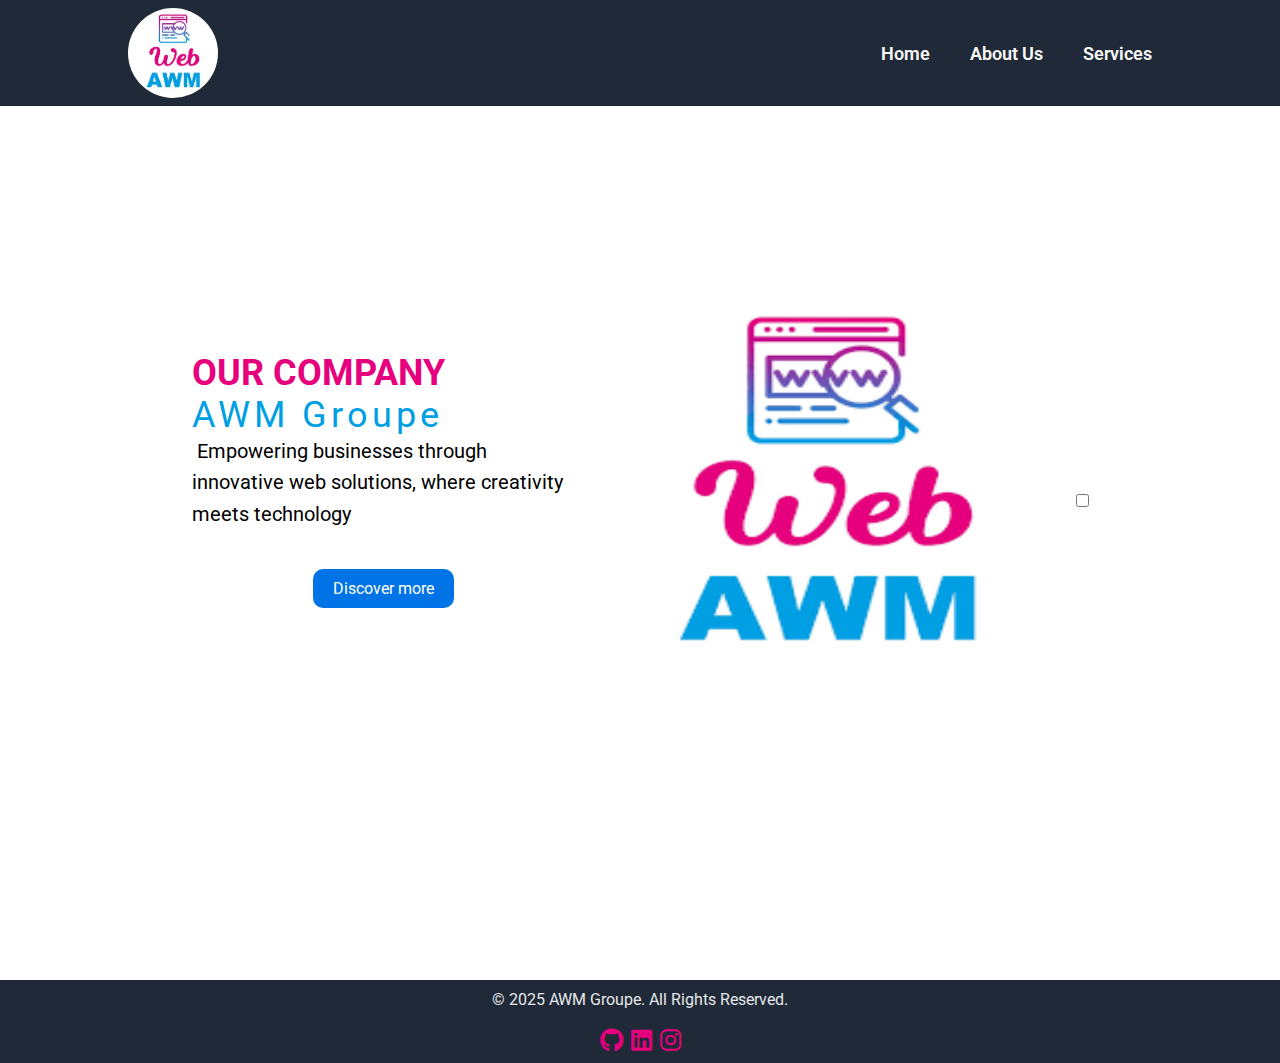
==== index.html @ c5521281 "added nav.css" ====
<!DOCTYPE html>
<html lang="en">
  <head>
    <meta charset="UTF-8" />
    <meta name="viewport" content="width=device-width, initial-scale=1.0" />
    <link
      href="https://cdnjs.cloudflare.com/ajax/libs/font-awesome/6.0.0-beta3/css/all.min.css"
      rel="stylesheet"
    />
    <link
      href="https://fonts.googleapis.com/css2?family=Roboto:wght@400;500;700&display=swap"
      rel="stylesheet"
    />
    <link rel="stylesheet" href="nav.css">
    <link rel="stylesheet" href="styles.css" />
    <title>Home Page</title>
  </head>

  <body>
    <!--HEADER SECTION-->
    <header>
      <nav class="home-nav">
        <div class="home-logo">
          <a href="./index.html">
            <img src="./assets/images/logo.jpg" alt="logo" />
          </a>
        </div>
        <!-- Mobile Nav container -->
        <div class="home-mobilenav-hammenu-container">
          <input type="checkbox" id="menu-toggle" />
          <label for="menu-toggle" class="menu-icon">&#9776;</label>
          <!-- Moblie Drop down navigation -->
          <ul class="home-mobilenav-anchor-container">
            <li><a href="./index.html">Home</a></li>
            <li><a href="./pages/about-us.html">About Us</a></li>
            <li><a href="./pages/services.html">Services</a></li>
          </ul>
        </div>
        <!-- Large screen navigation -->
        <ul class="home-large-nav-container">
          <li><a href="./index.html">Home</a></li>
          <li><a href="./pages/about-us.html">About Us</a></li>
          <li><a href="./pages/services.html">Services</a></li>
        </ul>
      </nav>
    </header>

    <!-- MAIN SECTION -->
    <main>
      <div class="container-left">
        <h1>Our Company</h1>
        <h2>AWM Groupe</h2>
        <p>
          &nbsp;Empowering businesses through innovative web solutions, where
          creativity meets technology
        </p>
        <br />
        <!-- BUTTON TO TRIGGER THE DISPLAY OF THE TESTIMONIALS -->
        <div class="testimonials-container">
          <input type="checkbox" id="discover-toggle" class="discover-toggle" />
          <label for="discover-toggle" class="discover-label"
            >Discover more</label
          >

          <div class="carousel">
            <div class="carousel-track">
              <div class="carousel-item">
                <p>
                  "AWM Groupe's expertise and innovation transformed our
                  business."
                </p>
                <p><b>Bill Gates</b></p>
              </div>
              <div class="carousel-item">
                <p>
                  "AWM Groupe is the cornerstone of our web success. Their
                  passion and dedication are unmatched."
                </p>
                <p><b>Elon Musk</b></p>
              </div>
              <div class="carousel-item">
                <p>
                  "Thanks to AWM Groupe, we achieved remarkable growth. They
                  turned our vision into reality."
                </p>
                <p><b>Sundar Pichai</b></p>
              </div>
            </div>
          </div>
        </div>
      </div>
      <div class="container-right">
        <img src="assets/images/company.png" alt="company" class="hero-image" />
      </div>
      <br /><br />
      <!-- FORM THAT WILL APPEAR WHEN "CONTACT US" IS CLICKED -->
      <div class="form-container">
        <!-- CHECKBOX THAT CONTROLS THE DISPLAY OF THE FORM -->
        <input
          type="checkbox"
          id="contact-form-toggle"
          class="contact-form-toggle"
        />

        <div class="form-wrapper">
          <form class="contact-form">
            <label for="name">Name</label>
            <input type="text" id="name" name="name" required />

            <label for="email">Email</label>
            <input type="email" id="email" name="email" required />

            <label for="message">Message</label>
            <textarea id="message" name="message" required></textarea>

            <button type="submit">Submit</button>
          </form>
        </div>
      </div>
      <br /><br />
    </main>
    <!-- FOOTER WITH SOCIAL LINKS -->
    <footer>
      <p>&copy; 2025 AWM Groupe. All Rights Reserved.</p>
      <br />
      <a href="https://github.com/" target="_blank"
        ><i class="fab fa-github"></i></a
      >&nbsp;
      <a href="https://www.linkedin.com/" target="_blank"
        ><i class="fab fa-linkedin"></i></a
      >&nbsp;
      <a href="https://www.instagram.com/" target="_blank"
        ><i class="fab fa-instagram"></i
      ></a>
    </footer>
  </body>
</html>
---- nav.css ----
@import url("https://fonts.googleapis.com/css2?family=Roboto:ital,wght@0,100..900;1,100..900&display=swap");
* {
  margin: 0;
  padding: 0;
  text-decoration: none;
  box-sizing: border-box;
}

body {
  font-family: Roboto, "Gill Sans", "Gill Sans MT", Calibri, "Trebuchet MS",
    sans-serif;
}

header {
  width: 100%;
  background: #1f2937;
  position: fixed;
  z-index: 50;
  top: 0;
  left: 0;
}
.home-nav {
  width: 100%;
  display: flex;
  justify-content: space-between;
  align-items: start;
  position: relative;
  padding: 0.5rem 2.5rem;
}
.home-mobilenav-hammenu-container {
  width: 50px;
  height: 100%;
}

.home-logo {
  width: 90px;
  height: 90px;
}
.home-logo img {
  width: 100%;
  height: 100%;
  border-radius: 50%;
}

/* HAMBURGER MENU ICON STYLE*/
.menu-icon {
  display: block;
  font-size: 30px;
  background: transparent;
  border: none;
  cursor: pointer;
  color: #ffffff;
  position: absolute;
  right: 20px;
  top: 20px;
}

.home-mobilenav-anchor-container {
  display: none;
}

.home-nav-container {
  display: none;
}

.home-mobilenav-anchor-container li {
  list-style-type: none;
  width: 100%;
  padding: 0.5rem 1rem;
}
.home-mobilenav-anchor-container li a {
  font-weight: 600;
  font-size: 18px;
  width: 100%;
  color: #f9faf8;
}

.home-mobilenav-anchor-container li:hover {
  background-color: #f9faf8;
  border-radius: 5px;
  cursor: pointer;
}

.home-mobilenav-anchor-container li:hover a {
  color: #1f2937;
}

/* Hide the checkbox but keep it functional */
#menu-toggle {
  display: none;
}

/* When the checkbox is checked, show the menu */
#menu-toggle:checked + .menu-icon + .home-mobilenav-anchor-container {
  position: absolute;
  width: 100%;
  top: 100px;
  left: 0;
  padding: 0.5rem 2.5rem;
  display: flex;
  flex-direction: column;
  gap: 20px;
  background-color: #1f2937;
}

/* Nav for large screens */
.home-large-nav-container {
  display: none;
}



/* MOBILE VIEW AND HAMBURGER MENU */
@media screen and (min-width: 768px) {
    .home-nav {
      align-items: center;
      padding: 0.5rem 10%;
    }
    .home-mobilenav-hammenu-container {
      display: none;
    }
    .home-large-nav-container {
      display: flex;
      align-items: center;
      gap: 40px;
    }
    .home-large-nav-container li {
      list-style-type: none;
      font-size: 18px;
    }
    .home-large-nav-container li a {
      color: #f9faf8;
      font-weight: 600;
      width: 100%;
    }
  
    .home-large-nav-container li a:hover {
      color: #f9faf881;
    }
  }
---- styles.css ----
/* .menu-toggle:checked + .menu-icon + nav ul {
  display: flex;
  flex-direction: column;
  position: absolute;
  top: 100px;
  left: 0;
  width: 100%;
  background-color: white;
  z-index: 1000;
} */

/* MAIN CONTENT STYLE*/
main {
  display: flex;
  height: calc(120vh - 100px);
  align-items: center;
  justify-content: center;
}

.hero-image {
  width: 500px;
  height: 400px;
  border-radius: 50%;
}

.container-left {
  width: 30%;
}

main h1 {
  font-size: 36px;
  color: #e6007e;
  text-transform: uppercase;
}

main h2 {
  font-size: 36px;
  color: #009fe3;
  font-weight: 400;
  letter-spacing: 4px;
}

main p {
  font-size: 20px;
  font-weight: 400;
  color: black;
  line-height: 31.5px;
}

.discover {
  padding: 15px 30px;
  background-color: #009fe3;
  color: black;
  outline: none;
  border: none;
  font-weight: 600;
  border-radius: 15px;
  cursor: pointer;
}

/* FORMULAR  */
/* BUTTON STYLES FOR "CONTACT US" */
.signup-button {
  display: inline-block;
  background-color: #3882f6;
  color: white;
  padding: 10px 20px;
  text-align: center;
  cursor: pointer;
  border: none;
  font-size: 16px;
  border-radius: 10px;
}

.signup-button:hover {
  background-color: #009fe3;
}

/* HIDES THE FORM UNTIL THE CHECKBOX IS CHECKED */
.contact-form-toggle {
  display: block;
}

/* FLEX CONTAINER TO CENTER THE FORM */
.form-container {
  display: flex;
  justify-content: center;
  align-items: center;
  padding-top: 20px;
}

/* FORM WRAPPER WILL BE VISIBLE WHEN THE CHECKBOX IS CHECKED */
.contact-form-toggle:checked + .form-wrapper {
  display: block;
}

/* STYLES FOR THE FORM */
.form-wrapper {
  display: none;
  width: 50%;
  background-color: #f4f4f4;
  padding: 20px;
  border-radius: 10px;
  box-shadow: 0 4px 8px rgba(0, 0, 0, 0.1);
}

/* FORM LABEL STYLES */
.contact-form label {
  display: block;
  margin: 10px 0 5px;
  font-weight: bold;
}

/* INPUT AND TEXTAREA STYLES */
.contact-form input,
.contact-form textarea {
  width: 100%;
  padding: 10px;
  margin-bottom: 15px;
  border: 1px solid #ccc;
  border-radius: 5px;
}

/* BUTTON STYLES IN THE FORM */
.contact-form button {
  background-color: #3882f6;
  color: white;
  padding: 10px 20px;
  border: none;
  border-radius: 5px;
  cursor: pointer;
  width: 100%;
}

.contact-form button:hover {
  background-color: #45a049;
}
/* BUTTON STYLES FOR "DISCOVER MORE" */
.discover-label {
  display: inline-block;
  background-color: #3882f6;
  color: white;
  padding: 10px 20px;
  text-align: center;
  cursor: pointer;
  border: none;
  font-size: 16px;
  border-radius: 10px;
}
.discover-label:hover {
  background-color: #45a049;
}

/* HIDES THE TESTIMONIALS UNTIL THE "DISCOVER MORE" BUTTON IS CLICKED */
.discover-toggle {
  display: none;
}

.testimonials-wrapper {
  display: none;
  width: 80%;
  background-color: #e5e7eb;
  font-size: 36px;
  font-weight: 300;
  font-style: italic;
  color: #1f2937;
  margin: 20px auto;
  padding: 20px;
  border-radius: 10px;
  box-shadow: 0 4px 8px rgba(0, 0, 0, 0.1);
}

/* SHOWS THE TESTIMONIALS WHEN THE CHECKBOX IS CHECKED */
.discover-toggle:checked + .testimonials-wrapper {
  display: block;
}

/* TESTIMONIALS STYLES */
.testimonial {
  margin-bottom: 15px;
  font-style: italic;
}

.testimonial p {
  margin: 5px 0;
}
.testimonials-container {
  position: relative;
  margin: 20px auto;
  text-align: center;
}

.discover-label {
  cursor: pointer;
  background-color: #0073e6;
  color: white;
  font-size: 16px;
  padding: 10px 20px;
  border-radius: 10px;
  text-align: center;
  display: inline-block;
  border: none;
}

.discover-label:hover {
  background-color: #005bb5;
}

.discover-toggle {
  display: none;
}

.discover-toggle:checked ~ .carousel {
  display: block;
}

/* Carousel */
.carousel {
  width: 100%;
  display: none;
  max-width: 300px;
  overflow: hidden;
  margin: 20px auto;
  border: 2px solid #ccc;
  background-color: #e5e7eb;
  border-radius: 10px;
  position: relative;
}

.carousel-track {
  display: flex;
  transition: transform 0.5s ease-in-out;
}

.carousel-item {
  min-width: 100%;
  text-align: center;
  padding: 20px;
  box-sizing: border-box;
  font-family: "Roboto", sans-serif;
  font-style: italic;
  font-size: 20px;
  font-weight: 400;
  line-height: 1.6;
  color: #1f2937;
}

.carousel-item:nth-child(odd) {
  background-color: #e5e7eb;
}

/* ANIMATION FOR SLIDE*/
@keyframes slide {
  0%,
  20% {
    transform: translateX(0);
  }
  25%,
  45% {
    transform: translateX(-100%);
  }
  50%,
  70% {
    transform: translateX(-200%);
  }
  75%,
  100% {
    transform: translateX(0);
  }
}

.discover-toggle:checked ~ .carousel .carousel-track {
  animation: slide 10s infinite;
}

/* FOOTER STYLES */
footer {
  background: #1f2937;
  font-family: "Roboto", sans-serif;
  color: #e5e7eb;
  text-align: center;
  padding: 10px 20px;
  position: relative;
  width: 100%;
}

footer p:hover {
  color: #3498db;
  cursor: pointer;
}

footer a i {
  font-size: 24px;
  color: #e6007e;
}

footer a:hover i {
  color: #356cb4;
}

/* main {
    flex-direction: column;
    height: auto;
    align-items: center;
    justify-content: center;
    flex-wrap: wrap;
    margin-top: 80px;
  }
    font-size: 24px;
    color: #3882F6;
}

footer a:hover i {
    color: #e6007e;
}

/* MOBILE VIEW AND HAMBURGER MENU */
@media only screen and (max-width: 768px) {
  /* body {
    background-color: #e8e8e8;
  }
  header {
    height: 240px;
    display: flex;
    justify-content: space-around;
    align-items: center;
    flex-direction: column;
  }
  .menu-icon {
    display: block;
    color: #3882f6;
  }
  nav ul {
    display: flex;
    flex-direction: column;
    width: 100%;
    position: absolute;
    top: 100px;
    background-color: #e8e8e8;
    left: 0;
  }

  .hero-image {
    width: 90%;
    height: auto;
    border-radius: 50%;
    margin-top: 20px;
  }

  nav ul li a:hover {
    background-color: #f1f1f1;
  }
  .menu-toggle:checked + .menu-icon + nav ul {
    display: block;
  }
  main {
    flex-direction: column;
    height: auto;
    align-items: center;
    justify-content: center;
    flex-wrap: wrap;
    margin-top: 180px;
  } */
  
  .hero-image {
    width: 90%;
    height: auto;
    border-radius: 50%;
    margin-top: 20px;
  }

  footer {
    padding: 15px 10px;
    bottom: -100px;
  }

  main h1,
  main h2,
  main p {
    font-size: 1.5rem;
  }

  .discover,
  .signup-botton {
    padding: 10px 20px;
    font-size: 1rem;
  }

  .logo {
    width: 70px;
    height: 70px;
    margin-top: 5px;
    margin-bottom: 190px;
    margin-left: -100px;
  }
  .form-wrapper {
    width: 65%;
  }

  footer {
    padding: 15px 10px;
    bottom: -100px;
  }

  footer a i {
    font-size: 20px;
  }
}
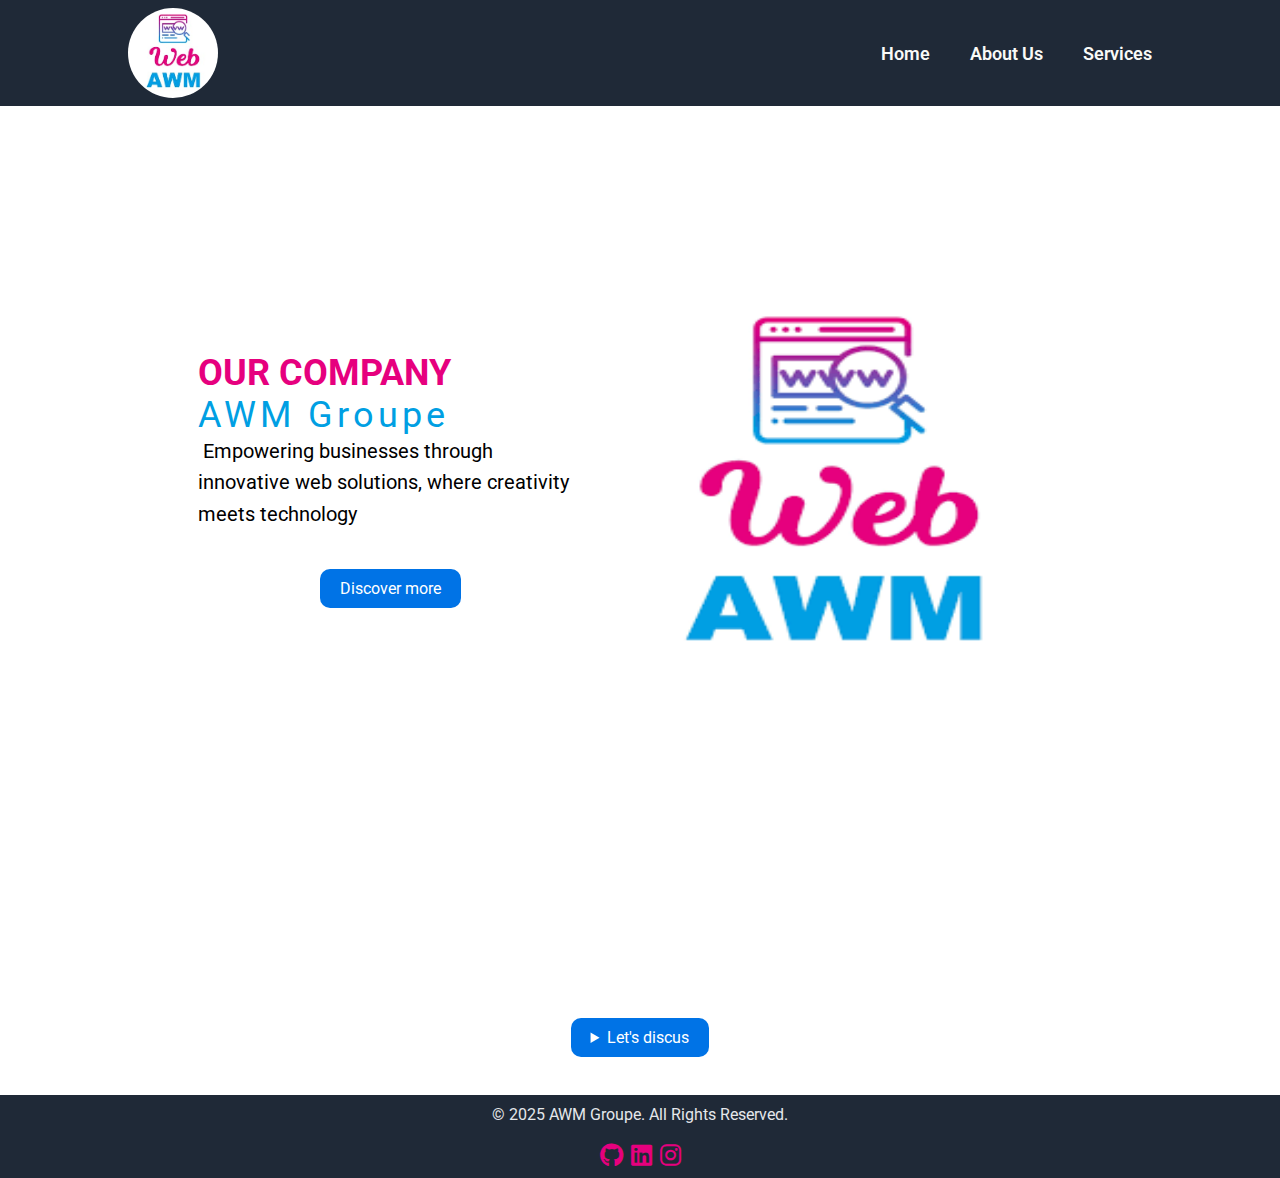
==== commit 04086d9b: "new form" ====
--- a/index.html
+++ b/index.html
@@ -92,33 +92,25 @@
       <div class="container-right">
         <img src="assets/images/company.png" alt="company" class="hero-image" />
       </div>
-      <br /><br />
-      <!-- FORM THAT WILL APPEAR WHEN "CONTACT US" IS CLICKED -->
-      <div class="form-container">
-        <!-- CHECKBOX THAT CONTROLS THE DISPLAY OF THE FORM -->
-        <input
-          type="checkbox"
-          id="contact-form-toggle"
-          class="contact-form-toggle"
-        />
+    </main>
+    <br /><br />
+    <!-- FORM THAT WILL APPEAR WHEN "CONTACT US" IS CLICKED -->
+    <details>
+            <summary>Let's discus</summary>
+        <form class="contact-form">
+          <label for="name">Name</label>
+          <input type="text" id="name" name="name" required />
 
-        <div class="form-wrapper">
-          <form class="contact-form">
-            <label for="name">Name</label>
-            <input type="text" id="name" name="name" required />
+          <label for="email">Email</label>
+          <input type="email" id="email" name="email" required />
 
-            <label for="email">Email</label>
-            <input type="email" id="email" name="email" required />
+          <label for="message">Message</label>
+          <textarea id="message" name="message" required></textarea>
 
-            <label for="message">Message</label>
-            <textarea id="message" name="message" required></textarea>
-
-            <button type="submit">Submit</button>
-          </form>
-        </div>
-      </div>
-      <br /><br />
-    </main>
+          <button type="submit">Submit</button>
+        </form>
+    </details>
+    <br /><br />
     <!-- FOOTER WITH SOCIAL LINKS -->
     <footer>
       <p>&copy; 2025 AWM Groupe. All Rights Reserved.</p>
--- a/styles.css
+++ b/styles.css
@@ -59,79 +59,66 @@
   cursor: pointer;
 }
 
-/* FORMULAR  */
-/* BUTTON STYLES FOR "CONTACT US" */
-.signup-button {
-  display: inline-block;
-  background-color: #3882f6;
+details{
+  display: flex;
+      flex-direction: column;
+      align-items: center;
+}
+
+/* Style for the summary button */
+details summary {
+  cursor: pointer;
+  background-color: #0073e6;
   color: white;
+  font-size: 16px;
   padding: 10px 20px;
-  text-align: center;
-  cursor: pointer;
-  border: none;
-  font-size: 16px;
-  border-radius: 10px;
-}
-
-.signup-button:hover {
-  background-color: #009fe3;
-}
-
-/* HIDES THE FORM UNTIL THE CHECKBOX IS CHECKED */
-.contact-form-toggle {
+  border-radius: 10px;
+  text-align: center;
+  border: none;
+}
+
+/* Style for the input fields */
+form.contact-form label {
   display: block;
-}
-
-/* FLEX CONTAINER TO CENTER THE FORM */
-.form-container {
-  display: flex;
-  justify-content: center;
-  align-items: center;
-  padding-top: 20px;
-}
-
-/* FORM WRAPPER WILL BE VISIBLE WHEN THE CHECKBOX IS CHECKED */
-.contact-form-toggle:checked + .form-wrapper {
-  display: block;
-}
-
-/* STYLES FOR THE FORM */
-.form-wrapper {
-  display: none;
-  width: 50%;
-  background-color: #f4f4f4;
-  padding: 20px;
-  border-radius: 10px;
-  box-shadow: 0 4px 8px rgba(0, 0, 0, 0.1);
-}
-
-/* FORM LABEL STYLES */
-.contact-form label {
-  display: block;
-  margin: 10px 0 5px;
-  font-weight: bold;
-}
-
-/* INPUT AND TEXTAREA STYLES */
-.contact-form input,
-.contact-form textarea {
+  margin-bottom: 5px;
+  font-size: 14px;
+  color: #333;
+}
+
+form.contact-form input,
+form.contact-form textarea {
   width: 100%;
   padding: 10px;
   margin-bottom: 15px;
   border: 1px solid #ccc;
   border-radius: 5px;
-}
-
-/* BUTTON STYLES IN THE FORM */
-.contact-form button {
-  background-color: #3882f6;
+  font-size: 14px;
+  box-sizing: border-box;
+}
+
+/* Style for the submit button */
+form.contact-form button {
+  width: 100%;
+  padding: 12px;
+  background-color: #4CAF50;
   color: white;
-  padding: 10px 20px;
   border: none;
   border-radius: 5px;
-  cursor: pointer;
-  width: 100%;
-}
+  font-size: 16px;
+  cursor: pointer;
+  transition: background-color 0.3s ease;
+}
+
+form.contact-form button:hover {
+  background-color: #45a049;
+}
+
+/* Style for textarea */
+form.contact-form textarea {
+  min-height: 150px;
+  resize: vertical;
+}
+
 
 .contact-form button:hover {
   background-color: #45a049;
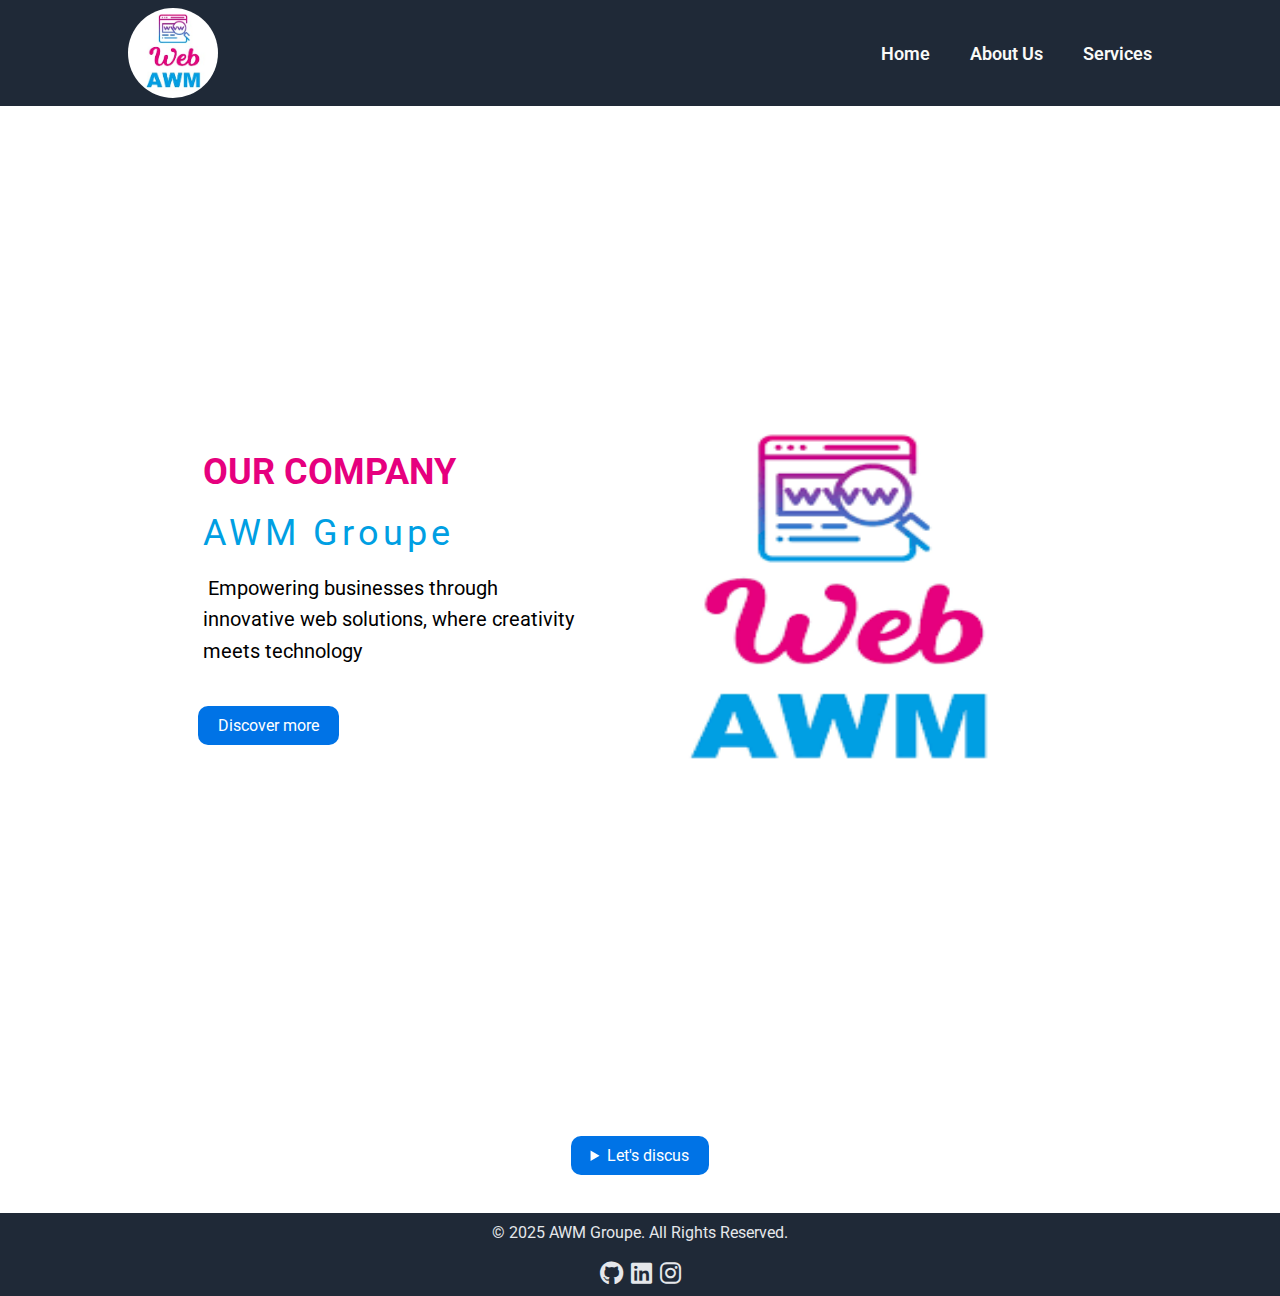
==== commit f23e92dd: "update index and style" ====
--- a/index.html
+++ b/index.html
@@ -1,129 +1,120 @@
 <!DOCTYPE html>
 <html lang="en">
-  <head>
-    <meta charset="UTF-8" />
-    <meta name="viewport" content="width=device-width, initial-scale=1.0" />
-    <link
-      href="https://cdnjs.cloudflare.com/ajax/libs/font-awesome/6.0.0-beta3/css/all.min.css"
-      rel="stylesheet"
-    />
-    <link
-      href="https://fonts.googleapis.com/css2?family=Roboto:wght@400;500;700&display=swap"
-      rel="stylesheet"
-    />
-    <link rel="stylesheet" href="nav.css">
-    <link rel="stylesheet" href="styles.css" />
-    <title>Home Page</title>
-  </head>
 
-  <body>
-    <!--HEADER SECTION-->
-    <header>
-      <nav class="home-nav">
-        <div class="home-logo">
-          <a href="./index.html">
-            <img src="./assets/images/logo.jpg" alt="logo" />
-          </a>
-        </div>
-        <!-- Mobile Nav container -->
-        <div class="home-mobilenav-hammenu-container">
-          <input type="checkbox" id="menu-toggle" />
-          <label for="menu-toggle" class="menu-icon">&#9776;</label>
-          <!-- Moblie Drop down navigation -->
-          <ul class="home-mobilenav-anchor-container">
-            <li><a href="./index.html">Home</a></li>
-            <li><a href="./pages/about-us.html">About Us</a></li>
-            <li><a href="./pages/services.html">Services</a></li>
-          </ul>
-        </div>
-        <!-- Large screen navigation -->
-        <ul class="home-large-nav-container">
+<head>
+  <meta charset="UTF-8" />
+  <meta name="viewport" content="width=device-width, initial-scale=1.0" />
+  <link href="https://cdnjs.cloudflare.com/ajax/libs/font-awesome/6.0.0-beta3/css/all.min.css" rel="stylesheet" />
+  <link href="https://fonts.googleapis.com/css2?family=Roboto:wght@400;500;700&display=swap" rel="stylesheet" />
+  <link rel="stylesheet" href="nav.css">
+  <link rel="stylesheet" href="styles.css" />
+  <title>Home Page</title>
+</head>
+
+<body>
+  <!--HEADER SECTION-->
+  <header>
+    <nav class="home-nav">
+      <div class="home-logo">
+        <a href="./index.html">
+          <img src="./assets/images/logo.jpg" alt="logo" />
+        </a>
+      </div>
+      <!-- Mobile Nav container -->
+      <div class="home-mobilenav-hammenu-container">
+        <input type="checkbox" id="menu-toggle" />
+        <label for="menu-toggle" class="menu-icon">&#9776;</label>
+        <!-- Moblie Drop down navigation -->
+        <ul class="home-mobilenav-anchor-container">
           <li><a href="./index.html">Home</a></li>
           <li><a href="./pages/about-us.html">About Us</a></li>
           <li><a href="./pages/services.html">Services</a></li>
         </ul>
-      </nav>
-    </header>
+      </div>
+      <!-- Large screen navigation -->
+      <ul class="home-large-nav-container">
+        <li><a href="./index.html">Home</a></li>
+        <li><a href="./pages/about-us.html">About Us</a></li>
+        <li><a href="./pages/services.html">Services</a></li>
+      </ul>
+    </nav>
+  </header>
+  <br><br>
+  <!-- MAIN SECTION -->
+  <main>
+    <div class="container-left">
+      <h1>Our Company</h1>
+      <br>
+      <h2>AWM Groupe</h2>
+      <br>
+      <p>
+        &nbsp;Empowering businesses through innovative web solutions, where
+        creativity meets technology
+      </p>
+      <br />
+      <!-- BUTTON TO TRIGGER THE DISPLAY OF THE TESTIMONIALS -->
+      <div class="testimonials-container">
+        <input type="checkbox" id="discover-toggle" class="discover-toggle" />
+        <label for="discover-toggle" class="discover-label">Discover more</label>
 
-    <!-- MAIN SECTION -->
-    <main>
-      <div class="container-left">
-        <h1>Our Company</h1>
-        <h2>AWM Groupe</h2>
-        <p>
-          &nbsp;Empowering businesses through innovative web solutions, where
-          creativity meets technology
-        </p>
-        <br />
-        <!-- BUTTON TO TRIGGER THE DISPLAY OF THE TESTIMONIALS -->
-        <div class="testimonials-container">
-          <input type="checkbox" id="discover-toggle" class="discover-toggle" />
-          <label for="discover-toggle" class="discover-label"
-            >Discover more</label
-          >
-
-          <div class="carousel">
-            <div class="carousel-track">
-              <div class="carousel-item">
-                <p>
-                  "AWM Groupe's expertise and innovation transformed our
-                  business."
-                </p>
-                <p><b>Bill Gates</b></p>
-              </div>
-              <div class="carousel-item">
-                <p>
-                  "AWM Groupe is the cornerstone of our web success. Their
-                  passion and dedication are unmatched."
-                </p>
-                <p><b>Elon Musk</b></p>
-              </div>
-              <div class="carousel-item">
-                <p>
-                  "Thanks to AWM Groupe, we achieved remarkable growth. They
-                  turned our vision into reality."
-                </p>
-                <p><b>Sundar Pichai</b></p>
-              </div>
+        <div class="carousel">
+          <div class="carousel-track">
+            <div class="carousel-item">
+              <p>
+                "AWM Groupe's expertise and innovation transformed our
+                business."
+              </p>
+              <p><b>Bill Gates</b></p>
+            </div>
+            <div class="carousel-item">
+              <p>
+                "AWM Groupe is the cornerstone of our web success. Their
+                passion and dedication are unmatched."
+              </p>
+              <p><b>Elon Musk</b></p>
+            </div>
+            <div class="carousel-item">
+              <p>
+                "Thanks to AWM Groupe, we achieved remarkable growth. They
+                turned our vision into reality."
+              </p>
+              <p><b>Sundar Pichai</b></p>
             </div>
           </div>
         </div>
       </div>
-      <div class="container-right">
-        <img src="assets/images/company.png" alt="company" class="hero-image" />
-      </div>
-    </main>
-    <br /><br />
-    <!-- FORM THAT WILL APPEAR WHEN "CONTACT US" IS CLICKED -->
-    <details>
-            <summary>Let's discus</summary>
-        <form class="contact-form">
-          <label for="name">Name</label>
-          <input type="text" id="name" name="name" required />
+    </div>
+    <br>
+    <div class="container-right">
+      <img src="assets/images/company.png" alt="company" class="hero-image" />
+    </div>
+  </main>
+  <br /><br />
+  <!-- FORM THAT WILL APPEAR WHEN "CONTACT US" IS CLICKED -->
+  <details>
+    <summary>Let's discus</summary>
+    <form class="contact-form">
+      <label for="name">Name</label>
+      <input type="text" id="name" name="name" required />
 
-          <label for="email">Email</label>
-          <input type="email" id="email" name="email" required />
+      <label for="email">Email</label>
+      <input type="email" id="email" name="email" required />
 
-          <label for="message">Message</label>
-          <textarea id="message" name="message" required></textarea>
+      <label for="message">Message</label>
+      <textarea id="message" name="message" required></textarea>
 
-          <button type="submit">Submit</button>
-        </form>
-    </details>
-    <br /><br />
-    <!-- FOOTER WITH SOCIAL LINKS -->
-    <footer>
-      <p>&copy; 2025 AWM Groupe. All Rights Reserved.</p>
-      <br />
-      <a href="https://github.com/" target="_blank"
-        ><i class="fab fa-github"></i></a
-      >&nbsp;
-      <a href="https://www.linkedin.com/" target="_blank"
-        ><i class="fab fa-linkedin"></i></a
-      >&nbsp;
-      <a href="https://www.instagram.com/" target="_blank"
-        ><i class="fab fa-instagram"></i
-      ></a>
-    </footer>
-  </body>
-</html>
+      <button type="submit">Submit</button>
+    </form>
+  </details>
+  <br /><br />
+  <!-- FOOTER WITH SOCIAL LINKS -->
+  <footer>
+    <p>&copy; 2025 AWM Groupe. All Rights Reserved.</p>
+    <br />
+    <a href="https://github.com/" target="_blank"><i class="fab fa-github"></i></a>&nbsp;
+    <a href="https://www.linkedin.com/" target="_blank"><i class="fab fa-linkedin"></i></a>&nbsp;
+    <a href="https://www.instagram.com/" target="_blank"><i class="fab fa-instagram"></i></a>
+  </footer>
+</body>
+
+</html>--- a/styles.css
+++ b/styles.css
@@ -1,14 +1,8 @@
-
-/* .menu-toggle:checked + .menu-icon + nav ul {
-  display: flex;
-  flex-direction: column;
-  position: absolute;
-  top: 100px;
-  left: 0;
-  width: 100%;
-  background-color: white;
-  z-index: 1000;
-} */
+* {
+  margin: 0;
+  padding: 0;
+  box-sizing: border-box;
+}
 
 /* MAIN CONTENT STYLE*/
 main {
@@ -16,12 +10,13 @@
   height: calc(120vh - 100px);
   align-items: center;
   justify-content: center;
-}
-
+  margin-top: 80px;
+}
 .hero-image {
   width: 500px;
   height: 400px;
   border-radius: 50%;
+  margin-right: -10px;
 }
 
 .container-left {
@@ -47,6 +42,8 @@
   color: black;
   line-height: 31.5px;
 }
+
+/*DISCOVER PART STYLE*/
 
 .discover {
   padding: 15px 30px;
@@ -59,13 +56,12 @@
   cursor: pointer;
 }
 
-details{
+details {
   display: flex;
-      flex-direction: column;
-      align-items: center;
-}
-
-/* Style for the summary button */
+  flex-direction: column;
+  align-items: center;
+}
+
 details summary {
   cursor: pointer;
   background-color: #0073e6;
@@ -77,7 +73,6 @@
   border: none;
 }
 
-/* Style for the input fields */
 form.contact-form label {
   display: block;
   margin-bottom: 5px;
@@ -96,11 +91,10 @@
   box-sizing: border-box;
 }
 
-/* Style for the submit button */
 form.contact-form button {
   width: 100%;
   padding: 12px;
-  background-color: #4CAF50;
+  background-color: #0073e6;
   color: white;
   border: none;
   border-radius: 5px;
@@ -113,7 +107,6 @@
   background-color: #45a049;
 }
 
-/* Style for textarea */
 form.contact-form textarea {
   min-height: 150px;
   resize: vertical;
@@ -123,6 +116,7 @@
 .contact-form button:hover {
   background-color: #45a049;
 }
+
 /* BUTTON STYLES FOR "DISCOVER MORE" */
 .discover-label {
   display: inline-block;
@@ -135,10 +129,6 @@
   font-size: 16px;
   border-radius: 10px;
 }
-.discover-label:hover {
-  background-color: #45a049;
-}
-
 /* HIDES THE TESTIMONIALS UNTIL THE "DISCOVER MORE" BUTTON IS CLICKED */
 .discover-toggle {
   display: none;
@@ -159,7 +149,7 @@
 }
 
 /* SHOWS THE TESTIMONIALS WHEN THE CHECKBOX IS CHECKED */
-.discover-toggle:checked + .testimonials-wrapper {
+.discover-toggle:checked+.testimonials-wrapper {
   display: block;
 }
 
@@ -172,10 +162,13 @@
 .testimonial p {
   margin: 5px 0;
 }
+
 .testimonials-container {
   position: relative;
   margin: 20px auto;
   text-align: center;
+  width: 220px;
+  margin-left: -45px;
 }
 
 .discover-label {
@@ -198,7 +191,7 @@
   display: none;
 }
 
-.discover-toggle:checked ~ .carousel {
+.discover-toggle:checked~.carousel {
   display: block;
 }
 
@@ -239,25 +232,29 @@
 
 /* ANIMATION FOR SLIDE*/
 @keyframes slide {
+
   0%,
   20% {
     transform: translateX(0);
   }
+
   25%,
   45% {
     transform: translateX(-100%);
   }
+
   50%,
   70% {
     transform: translateX(-200%);
   }
+
   75%,
   100% {
     transform: translateX(0);
   }
 }
 
-.discover-toggle:checked ~ .carousel .carousel-track {
+.discover-toggle:checked~.carousel .carousel-track {
   animation: slide 10s infinite;
 }
 
@@ -279,53 +276,80 @@
 
 footer a i {
   font-size: 24px;
-  color: #e6007e;
+  color: #e5e7eb;
 }
 
 footer a:hover i {
   color: #356cb4;
 }
 
-/* main {
+footer a:hover i {
+  color: #e6007e;
+}
+
+/* MOBILE VIEW AND HAMBURGER MENU */
+@media only screen and (max-width: 768px) {
+
+  body {
+    background-color: #e8e8e8;
+  }
+
+  header {
+    height: 96px;
+    display: flex;
+    justify-content: center;
+    align-items: center;
     flex-direction: column;
-    height: auto;
+  }
+
+  /* MOBILE MENU HAMBURGER ICON*/
+  .menu-icon {
+    display: block;
+    color: #3882f6;
+    font-size: 30px;
+    cursor: pointer;
+  }
+
+  nav ul {
+    display: none;
+    flex-direction: column;
+    width: 100%;
+    position: absolute;
+    top: 80px;
+    background-color: #e8e8e8;
+    left: 0;
+    padding: 0;
+  }
+
+  nav ul li {
+    text-align: center;
+    padding: 15px 0;
+  }
+
+  nav ul li a {
+    display: block;
+    color: #333;
+    font-size: 18px;
+    padding: 10px;
+    text-decoration: none;
+    transition: background-color 0.3s ease;
+  }
+
+  nav ul li a:hover {
+    background-color: #f1f1f1;
+  }
+
+  .menu-toggle:checked+.menu-icon+nav ul {
+    display: block;
+  }
+
+  main {
+    flex-direction: column;
     align-items: center;
     justify-content: center;
     flex-wrap: wrap;
-    margin-top: 80px;
-  }
-    font-size: 24px;
-    color: #3882F6;
-}
-
-footer a:hover i {
-    color: #e6007e;
-}
-
-/* MOBILE VIEW AND HAMBURGER MENU */
-@media only screen and (max-width: 768px) {
-  /* body {
-    background-color: #e8e8e8;
-  }
-  header {
-    height: 240px;
-    display: flex;
-    justify-content: space-around;
-    align-items: center;
-    flex-direction: column;
-  }
-  .menu-icon {
-    display: block;
-    color: #3882f6;
-  }
-  nav ul {
-    display: flex;
-    flex-direction: column;
-    width: 100%;
-    position: absolute;
-    top: 100px;
-    background-color: #e8e8e8;
-    left: 0;
+    height: auto;
+    margin-top: 290px;
   }
 
   .hero-image {
@@ -335,62 +359,50 @@
     margin-top: 20px;
   }
 
-  nav ul li a:hover {
-    background-color: #f1f1f1;
-  }
-  .menu-toggle:checked + .menu-icon + nav ul {
-    display: block;
-  }
-  main {
-    flex-direction: column;
-    height: auto;
-    align-items: center;
-    justify-content: center;
-    flex-wrap: wrap;
-    margin-top: 180px;
-  } */
-  
-  .hero-image {
-    width: 90%;
-    height: auto;
-    border-radius: 50%;
-    margin-top: 20px;
+  .discover-label {
+    cursor: pointer;
+    background-color: #0073e6;
+    color: white;
+    font-size: 16px;
+    padding: 10px 20px;
+    border-radius: 10px;
+    text-align: center;
+    border: none;
   }
 
   footer {
     padding: 15px 10px;
-    bottom: -100px;
+    position: relative;
+    bottom: 0;
+  }
+
+  footer a i {
+    font-size: 20px;
   }
 
   main h1,
   main h2,
   main p {
     font-size: 1.5rem;
-  }
-
+    text-align: center;
+  }
   .discover,
   .signup-botton {
     padding: 10px 20px;
     font-size: 1rem;
-  }
-
+    cursor: pointer;
+  }
   .logo {
     width: 70px;
     height: 70px;
     margin-top: 5px;
-    margin-bottom: 190px;
+    margin-bottom: 20px;
     margin-left: -100px;
   }
+
   .form-wrapper {
-    width: 65%;
-  }
-
-  footer {
-    padding: 15px 10px;
-    bottom: -100px;
-  }
-
-  footer a i {
-    font-size: 20px;
-  }
-}
+    width: 90%;
+    padding: 20px;
+    box-sizing: border-box;
+  }
+}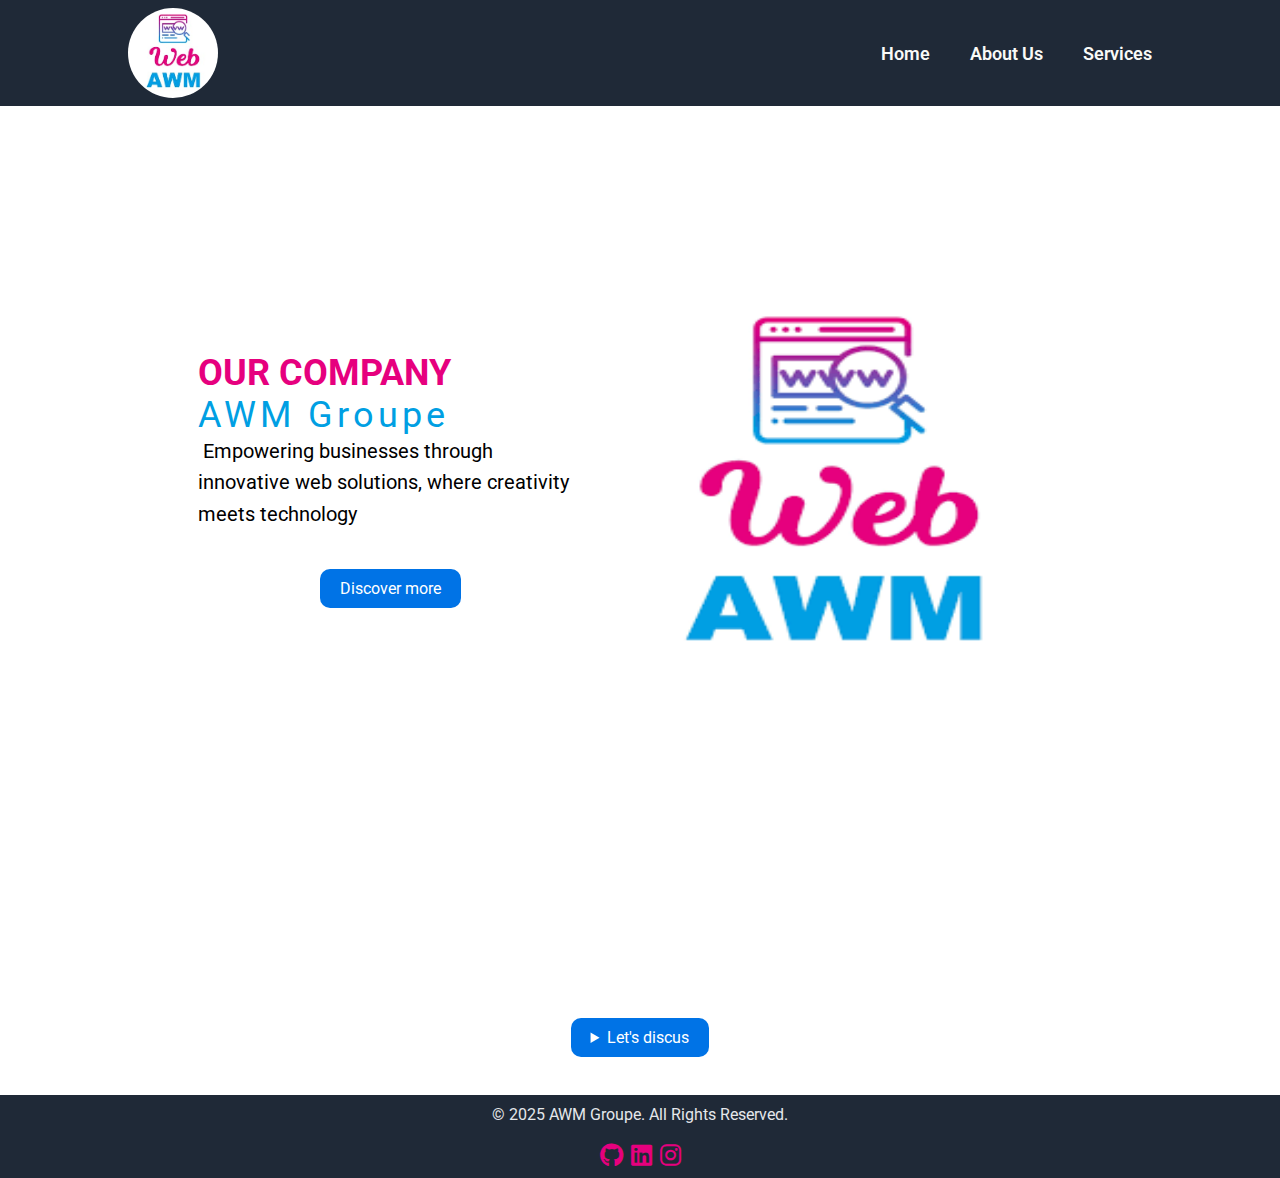
==== commit f1108823: "added read me, and footer css" ====
--- a/index.html
+++ b/index.html
@@ -1,120 +1,130 @@
 <!DOCTYPE html>
 <html lang="en">
+  <head>
+    <meta charset="UTF-8" />
+    <meta name="viewport" content="width=device-width, initial-scale=1.0" />
+    <link
+      href="https://cdnjs.cloudflare.com/ajax/libs/font-awesome/6.0.0-beta3/css/all.min.css"
+      rel="stylesheet"
+    />
+    <link
+      href="https://fonts.googleapis.com/css2?family=Roboto:wght@400;500;700&display=swap"
+      rel="stylesheet"
+    />
+    <link rel="stylesheet" href="nav.css" />
+    <link rel="stylesheet" href="styles.css" />
+    <link rel="stylesheet" href="footer.css" />
+    <title>Home Page</title>
+  </head>
 
-<head>
-  <meta charset="UTF-8" />
-  <meta name="viewport" content="width=device-width, initial-scale=1.0" />
-  <link href="https://cdnjs.cloudflare.com/ajax/libs/font-awesome/6.0.0-beta3/css/all.min.css" rel="stylesheet" />
-  <link href="https://fonts.googleapis.com/css2?family=Roboto:wght@400;500;700&display=swap" rel="stylesheet" />
-  <link rel="stylesheet" href="nav.css">
-  <link rel="stylesheet" href="styles.css" />
-  <title>Home Page</title>
-</head>
-
-<body>
-  <!--HEADER SECTION-->
-  <header>
-    <nav class="home-nav">
-      <div class="home-logo">
-        <a href="./index.html">
-          <img src="./assets/images/logo.jpg" alt="logo" />
-        </a>
-      </div>
-      <!-- Mobile Nav container -->
-      <div class="home-mobilenav-hammenu-container">
-        <input type="checkbox" id="menu-toggle" />
-        <label for="menu-toggle" class="menu-icon">&#9776;</label>
-        <!-- Moblie Drop down navigation -->
-        <ul class="home-mobilenav-anchor-container">
+  <body>
+    <!--HEADER SECTION-->
+    <header>
+      <nav class="home-nav">
+        <div class="home-logo">
+          <a href="./index.html">
+            <img src="./assets/images/logo.jpg" alt="logo" />
+          </a>
+        </div>
+        <!-- Mobile Nav container -->
+        <div class="home-mobilenav-hammenu-container">
+          <input type="checkbox" id="menu-toggle" />
+          <label for="menu-toggle" class="menu-icon">&#9776;</label>
+          <!-- Moblie Drop down navigation -->
+          <ul class="home-mobilenav-anchor-container">
+            <li><a href="./index.html">Home</a></li>
+            <li><a href="./pages/about-us.html">About Us</a></li>
+            <li><a href="./pages/services.html">Services</a></li>
+          </ul>
+        </div>
+        <!-- Large screen navigation -->
+        <ul class="home-large-nav-container">
           <li><a href="./index.html">Home</a></li>
           <li><a href="./pages/about-us.html">About Us</a></li>
           <li><a href="./pages/services.html">Services</a></li>
         </ul>
-      </div>
-      <!-- Large screen navigation -->
-      <ul class="home-large-nav-container">
-        <li><a href="./index.html">Home</a></li>
-        <li><a href="./pages/about-us.html">About Us</a></li>
-        <li><a href="./pages/services.html">Services</a></li>
-      </ul>
-    </nav>
-  </header>
-  <br><br>
-  <!-- MAIN SECTION -->
-  <main>
-    <div class="container-left">
-      <h1>Our Company</h1>
-      <br>
-      <h2>AWM Groupe</h2>
-      <br>
-      <p>
-        &nbsp;Empowering businesses through innovative web solutions, where
-        creativity meets technology
-      </p>
-      <br />
-      <!-- BUTTON TO TRIGGER THE DISPLAY OF THE TESTIMONIALS -->
-      <div class="testimonials-container">
-        <input type="checkbox" id="discover-toggle" class="discover-toggle" />
-        <label for="discover-toggle" class="discover-label">Discover more</label>
+      </nav>
+    </header>
 
-        <div class="carousel">
-          <div class="carousel-track">
-            <div class="carousel-item">
-              <p>
-                "AWM Groupe's expertise and innovation transformed our
-                business."
-              </p>
-              <p><b>Bill Gates</b></p>
-            </div>
-            <div class="carousel-item">
-              <p>
-                "AWM Groupe is the cornerstone of our web success. Their
-                passion and dedication are unmatched."
-              </p>
-              <p><b>Elon Musk</b></p>
-            </div>
-            <div class="carousel-item">
-              <p>
-                "Thanks to AWM Groupe, we achieved remarkable growth. They
-                turned our vision into reality."
-              </p>
-              <p><b>Sundar Pichai</b></p>
+    <!-- MAIN SECTION -->
+    <main>
+      <div class="container-left">
+        <h1>Our Company</h1>
+        <h2>AWM Groupe</h2>
+        <p>
+          &nbsp;Empowering businesses through innovative web solutions, where
+          creativity meets technology
+        </p>
+        <br />
+        <!-- BUTTON TO TRIGGER THE DISPLAY OF THE TESTIMONIALS -->
+        <div class="testimonials-container">
+          <input type="checkbox" id="discover-toggle" class="discover-toggle" />
+          <label for="discover-toggle" class="discover-label"
+            >Discover more</label
+          >
+
+          <div class="carousel">
+            <div class="carousel-track">
+              <div class="carousel-item">
+                <p>
+                  "AWM Groupe's expertise and innovation transformed our
+                  business."
+                </p>
+                <p><b>Bill Gates</b></p>
+              </div>
+              <div class="carousel-item">
+                <p>
+                  "AWM Groupe is the cornerstone of our web success. Their
+                  passion and dedication are unmatched."
+                </p>
+                <p><b>Elon Musk</b></p>
+              </div>
+              <div class="carousel-item">
+                <p>
+                  "Thanks to AWM Groupe, we achieved remarkable growth. They
+                  turned our vision into reality."
+                </p>
+                <p><b>Sundar Pichai</b></p>
+              </div>
             </div>
           </div>
         </div>
       </div>
-    </div>
-    <br>
-    <div class="container-right">
-      <img src="assets/images/company.png" alt="company" class="hero-image" />
-    </div>
-  </main>
-  <br /><br />
-  <!-- FORM THAT WILL APPEAR WHEN "CONTACT US" IS CLICKED -->
-  <details>
-    <summary>Let's discus</summary>
-    <form class="contact-form">
-      <label for="name">Name</label>
-      <input type="text" id="name" name="name" required />
+      <div class="container-right">
+        <img src="assets/images/company.png" alt="company" class="hero-image" />
+      </div>
+    </main>
+    <br /><br />
+    <!-- FORM THAT WILL APPEAR WHEN "CONTACT US" IS CLICKED -->
+    <details>
+      <summary>Let's discus</summary>
+      <form class="contact-form">
+        <label for="name">Name</label>
+        <input type="text" id="name" name="name" required />
 
-      <label for="email">Email</label>
-      <input type="email" id="email" name="email" required />
+        <label for="email">Email</label>
+        <input type="email" id="email" name="email" required />
 
-      <label for="message">Message</label>
-      <textarea id="message" name="message" required></textarea>
+        <label for="message">Message</label>
+        <textarea id="message" name="message" required></textarea>
 
-      <button type="submit">Submit</button>
-    </form>
-  </details>
-  <br /><br />
-  <!-- FOOTER WITH SOCIAL LINKS -->
-  <footer>
-    <p>&copy; 2025 AWM Groupe. All Rights Reserved.</p>
-    <br />
-    <a href="https://github.com/" target="_blank"><i class="fab fa-github"></i></a>&nbsp;
-    <a href="https://www.linkedin.com/" target="_blank"><i class="fab fa-linkedin"></i></a>&nbsp;
-    <a href="https://www.instagram.com/" target="_blank"><i class="fab fa-instagram"></i></a>
-  </footer>
-</body>
-
-</html>+        <button type="submit">Submit</button>
+      </form>
+    </details>
+    <br /><br />
+    <!-- FOOTER WITH SOCIAL LINKS -->
+    <footer>
+      <p>&copy; 2025 AWM Groupe. All Rights Reserved.</p>
+      <br />
+      <a href="https://github.com/" target="_blank"
+        ><i class="fab fa-github"></i></a
+      >&nbsp;
+      <a href="https://www.linkedin.com/" target="_blank"
+        ><i class="fab fa-linkedin"></i></a
+      >&nbsp;
+      <a href="https://www.instagram.com/" target="_blank"
+        ><i class="fab fa-instagram"></i
+      ></a>
+    </footer>
+  </body>
+</html>
--- a/styles.css
+++ b/styles.css
@@ -1,22 +1,15 @@
-* {
-  margin: 0;
-  padding: 0;
-  box-sizing: border-box;
-}
-
 /* MAIN CONTENT STYLE*/
 main {
   display: flex;
   height: calc(120vh - 100px);
   align-items: center;
   justify-content: center;
-  margin-top: 80px;
-}
+}
+
 .hero-image {
   width: 500px;
   height: 400px;
   border-radius: 50%;
-  margin-right: -10px;
 }
 
 .container-left {
@@ -43,8 +36,6 @@
   line-height: 31.5px;
 }
 
-/*DISCOVER PART STYLE*/
-
 .discover {
   padding: 15px 30px;
   background-color: #009fe3;
@@ -62,6 +53,7 @@
   align-items: center;
 }
 
+/* Style for the summary button */
 details summary {
   cursor: pointer;
   background-color: #0073e6;
@@ -73,6 +65,7 @@
   border: none;
 }
 
+/* Style for the input fields */
 form.contact-form label {
   display: block;
   margin-bottom: 5px;
@@ -91,10 +84,11 @@
   box-sizing: border-box;
 }
 
+/* Style for the submit button */
 form.contact-form button {
   width: 100%;
   padding: 12px;
-  background-color: #0073e6;
+  background-color: #4caf50;
   color: white;
   border: none;
   border-radius: 5px;
@@ -107,16 +101,15 @@
   background-color: #45a049;
 }
 
+/* Style for textarea */
 form.contact-form textarea {
   min-height: 150px;
   resize: vertical;
 }
 
-
 .contact-form button:hover {
   background-color: #45a049;
 }
-
 /* BUTTON STYLES FOR "DISCOVER MORE" */
 .discover-label {
   display: inline-block;
@@ -129,6 +122,10 @@
   font-size: 16px;
   border-radius: 10px;
 }
+.discover-label:hover {
+  background-color: #45a049;
+}
+
 /* HIDES THE TESTIMONIALS UNTIL THE "DISCOVER MORE" BUTTON IS CLICKED */
 .discover-toggle {
   display: none;
@@ -149,7 +146,7 @@
 }
 
 /* SHOWS THE TESTIMONIALS WHEN THE CHECKBOX IS CHECKED */
-.discover-toggle:checked+.testimonials-wrapper {
+.discover-toggle:checked + .testimonials-wrapper {
   display: block;
 }
 
@@ -162,13 +159,10 @@
 .testimonial p {
   margin: 5px 0;
 }
-
 .testimonials-container {
   position: relative;
   margin: 20px auto;
   text-align: center;
-  width: 220px;
-  margin-left: -45px;
 }
 
 .discover-label {
@@ -191,7 +185,7 @@
   display: none;
 }
 
-.discover-toggle:checked~.carousel {
+.discover-toggle:checked ~ .carousel {
   display: block;
 }
 
@@ -232,124 +226,68 @@
 
 /* ANIMATION FOR SLIDE*/
 @keyframes slide {
-
   0%,
   20% {
     transform: translateX(0);
   }
-
   25%,
   45% {
     transform: translateX(-100%);
   }
-
   50%,
   70% {
     transform: translateX(-200%);
   }
-
   75%,
   100% {
     transform: translateX(0);
   }
 }
 
-.discover-toggle:checked~.carousel .carousel-track {
+.discover-toggle:checked ~ .carousel .carousel-track {
   animation: slide 10s infinite;
 }
 
-/* FOOTER STYLES */
-footer {
-  background: #1f2937;
-  font-family: "Roboto", sans-serif;
-  color: #e5e7eb;
-  text-align: center;
-  padding: 10px 20px;
-  position: relative;
-  width: 100%;
-}
-
-footer p:hover {
-  color: #3498db;
-  cursor: pointer;
-}
-
-footer a i {
-  font-size: 24px;
-  color: #e5e7eb;
+/* main {
+    flex-direction: column;
+    height: auto;
+    align-items: center;
+    justify-content: center;
+    flex-wrap: wrap;
+    margin-top: 80px;
+  }
+    font-size: 24px;
+    color: #3882F6;
 }
 
 footer a:hover i {
-  color: #356cb4;
-}
-
-footer a:hover i {
-  color: #e6007e;
+    color: #e6007e;
 }
 
 /* MOBILE VIEW AND HAMBURGER MENU */
 @media only screen and (max-width: 768px) {
-
-  body {
+  /* body {
     background-color: #e8e8e8;
   }
-
   header {
-    height: 96px;
+    height: 240px;
     display: flex;
-    justify-content: center;
+    justify-content: space-around;
     align-items: center;
     flex-direction: column;
   }
-
-  /* MOBILE MENU HAMBURGER ICON*/
   .menu-icon {
     display: block;
     color: #3882f6;
-    font-size: 30px;
-    cursor: pointer;
-  }
-
+  }
   nav ul {
-    display: none;
+    display: flex;
     flex-direction: column;
     width: 100%;
     position: absolute;
-    top: 80px;
+    top: 100px;
     background-color: #e8e8e8;
     left: 0;
-    padding: 0;
-  }
-
-  nav ul li {
-    text-align: center;
-    padding: 15px 0;
-  }
-
-  nav ul li a {
-    display: block;
-    color: #333;
-    font-size: 18px;
-    padding: 10px;
-    text-decoration: none;
-    transition: background-color 0.3s ease;
-  }
-
-  nav ul li a:hover {
-    background-color: #f1f1f1;
-  }
-
-  .menu-toggle:checked+.menu-icon+nav ul {
-    display: block;
-  }
-
-  main {
-    flex-direction: column;
-    align-items: center;
-    justify-content: center;
-    flex-wrap: wrap;
-    height: auto;
-    margin-top: 290px;
   }
 
   .hero-image {
@@ -359,50 +297,48 @@
     margin-top: 20px;
   }
 
-  .discover-label {
-    cursor: pointer;
-    background-color: #0073e6;
-    color: white;
-    font-size: 16px;
-    padding: 10px 20px;
-    border-radius: 10px;
-    text-align: center;
-    border: none;
-  }
-
-  footer {
-    padding: 15px 10px;
-    position: relative;
-    bottom: 0;
-  }
-
-  footer a i {
-    font-size: 20px;
+  nav ul li a:hover {
+    background-color: #f1f1f1;
+  }
+  .menu-toggle:checked + .menu-icon + nav ul {
+    display: block;
+  }
+  main {
+    flex-direction: column;
+    height: auto;
+    align-items: center;
+    justify-content: center;
+    flex-wrap: wrap;
+    margin-top: 180px;
+  } */
+
+  .hero-image {
+    width: 90%;
+    height: auto;
+    border-radius: 50%;
+    margin-top: 20px;
   }
 
   main h1,
   main h2,
   main p {
     font-size: 1.5rem;
-    text-align: center;
-  }
+  }
+
   .discover,
   .signup-botton {
     padding: 10px 20px;
     font-size: 1rem;
-    cursor: pointer;
-  }
+  }
+
   .logo {
     width: 70px;
     height: 70px;
     margin-top: 5px;
-    margin-bottom: 20px;
+    margin-bottom: 190px;
     margin-left: -100px;
   }
-
   .form-wrapper {
-    width: 90%;
-    padding: 20px;
-    box-sizing: border-box;
-  }
-}+    width: 65%;
+  }
+}
--- a/footer.css
+++ b/footer.css
@@ -0,0 +1,51 @@
+@import url("https://fonts.googleapis.com/css2?family=Roboto:ital,wght@0,100..900;1,100..900&display=swap");
+* {
+  margin: 0;
+  padding: 0;
+  text-decoration: none;
+  box-sizing: border-box;
+}
+
+/* FOOTER STYLES */
+footer {
+  background: #1f2937;
+  font-family: "Roboto", sans-serif;
+  color: #e5e7eb;
+  text-align: center;
+  padding: 10px 20px;
+  position: relative;
+  width: 100%;
+}
+
+footer p:hover {
+  color: #3498db;
+  cursor: pointer;
+}
+
+footer a i {
+  font-size: 24px;
+  color: #e6007e;
+}
+
+footer a:hover i {
+  color: #356cb4;
+}
+
+/* footer a:hover i {
+  color: #e6007e;
+} */
+
+@media only screen and (max-width: 768px) {
+  footer {
+    padding: 15px 10px;
+    bottom: -100px;
+  }
+  footer {
+    padding: 15px 10px;
+    bottom: -100px;
+  }
+
+  footer a i {
+    font-size: 20px;
+  }
+}
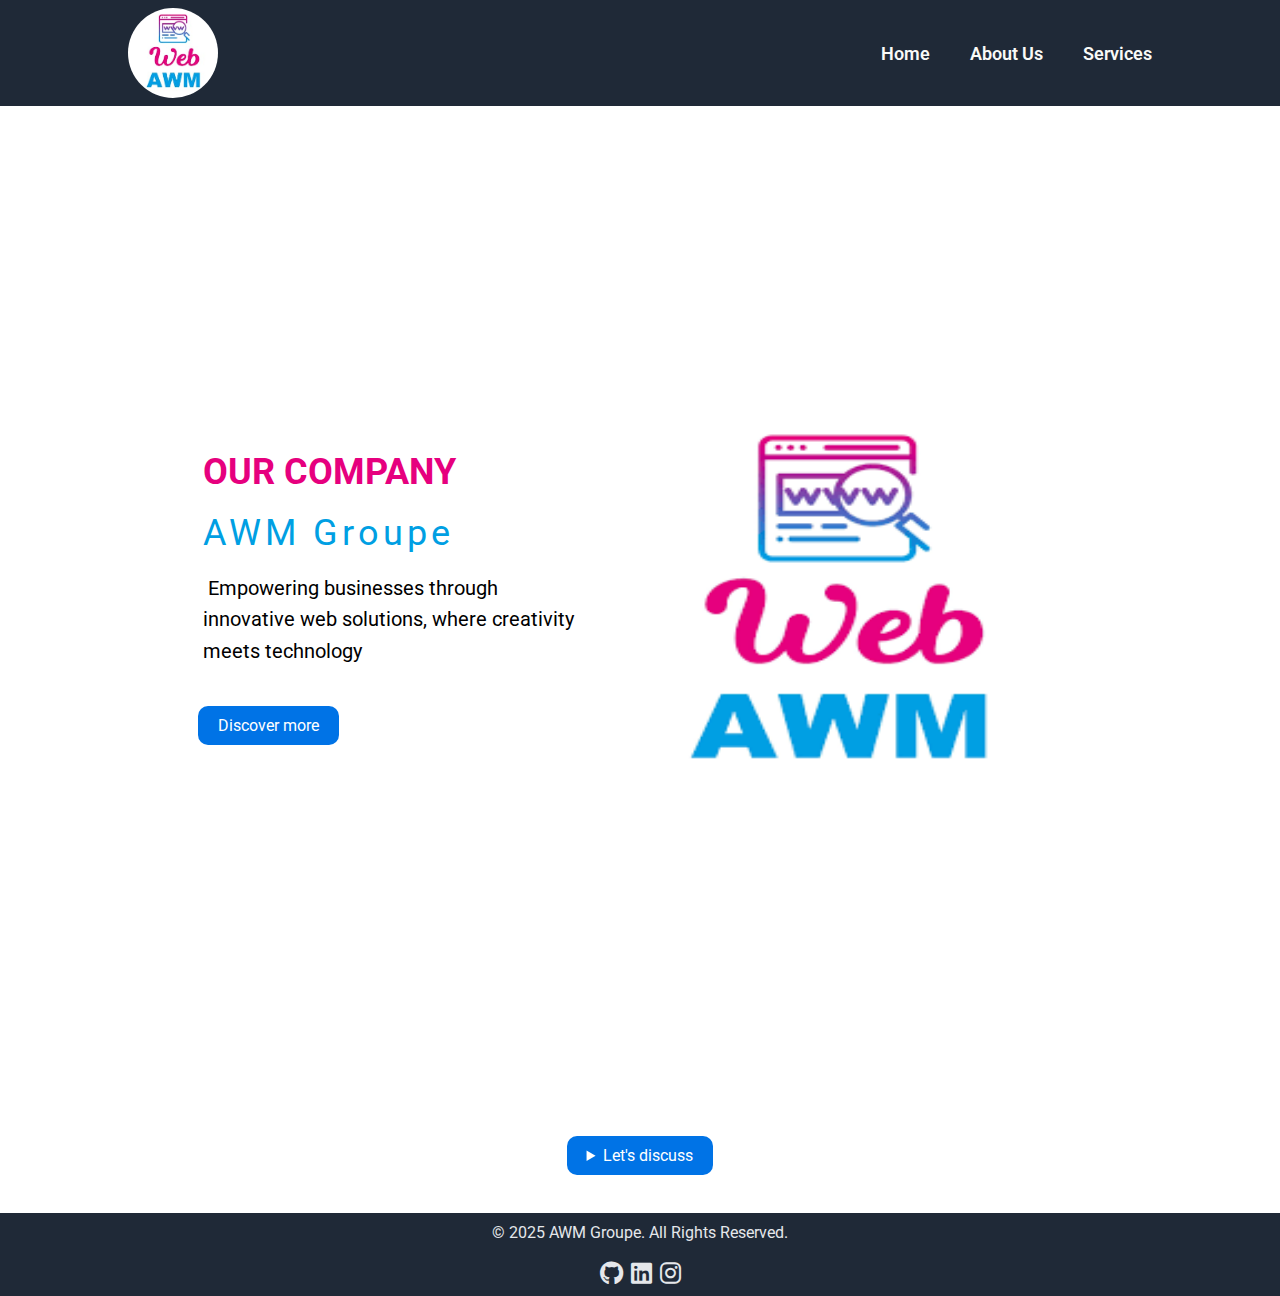
==== commit d7217dde: "fixed index and styles" ====
--- a/index.html
+++ b/index.html
@@ -1,130 +1,121 @@
 <!DOCTYPE html>
 <html lang="en">
-  <head>
-    <meta charset="UTF-8" />
-    <meta name="viewport" content="width=device-width, initial-scale=1.0" />
-    <link
-      href="https://cdnjs.cloudflare.com/ajax/libs/font-awesome/6.0.0-beta3/css/all.min.css"
-      rel="stylesheet"
-    />
-    <link
-      href="https://fonts.googleapis.com/css2?family=Roboto:wght@400;500;700&display=swap"
-      rel="stylesheet"
-    />
-    <link rel="stylesheet" href="nav.css" />
-    <link rel="stylesheet" href="styles.css" />
-    <link rel="stylesheet" href="footer.css" />
-    <title>Home Page</title>
-  </head>
 
-  <body>
-    <!--HEADER SECTION-->
-    <header>
-      <nav class="home-nav">
-        <div class="home-logo">
-          <a href="./index.html">
-            <img src="./assets/images/logo.jpg" alt="logo" />
-          </a>
-        </div>
-        <!-- Mobile Nav container -->
-        <div class="home-mobilenav-hammenu-container">
-          <input type="checkbox" id="menu-toggle" />
-          <label for="menu-toggle" class="menu-icon">&#9776;</label>
-          <!-- Moblie Drop down navigation -->
-          <ul class="home-mobilenav-anchor-container">
-            <li><a href="./index.html">Home</a></li>
-            <li><a href="./pages/about-us.html">About Us</a></li>
-            <li><a href="./pages/services.html">Services</a></li>
-          </ul>
-        </div>
-        <!-- Large screen navigation -->
-        <ul class="home-large-nav-container">
+<head>
+  <meta charset="UTF-8" />
+  <meta name="viewport" content="width=device-width, initial-scale=1.0" />
+  <link href="https://cdnjs.cloudflare.com/ajax/libs/font-awesome/6.0.0-beta3/css/all.min.css" rel="stylesheet" />
+  <link href="https://fonts.googleapis.com/css2?family=Roboto:wght@400;500;700&display=swap" rel="stylesheet" />
+  <link rel="stylesheet" href="nav.css">
+  <link rel="stylesheet" href="footer.css">
+  <link rel="stylesheet" href="styles.css" />
+  <title>Home Page</title>
+</head>
+
+<body>
+  <!--HEADER SECTION-->
+  <header>
+    <nav class="home-nav">
+      <div class="home-logo">
+        <a href="./index.html">
+          <img src="./assets/images/logo.jpg" alt="logo" />
+        </a>
+      </div>
+      <!-- Mobile Nav container -->
+      <div class="home-mobilenav-hammenu-container">
+        <input type="checkbox" id="menu-toggle" />
+        <label for="menu-toggle" class="menu-icon">&#9776;</label>
+        <!-- Moblie Drop down navigation -->
+        <ul class="home-mobilenav-anchor-container">
           <li><a href="./index.html">Home</a></li>
           <li><a href="./pages/about-us.html">About Us</a></li>
           <li><a href="./pages/services.html">Services</a></li>
         </ul>
-      </nav>
-    </header>
+      </div>
+      <!-- Large screen navigation -->
+      <ul class="home-large-nav-container">
+        <li><a href="./index.html">Home</a></li>
+        <li><a href="./pages/about-us.html">About Us</a></li>
+        <li><a href="./pages/services.html">Services</a></li>
+      </ul>
+    </nav>
+  </header>
+  <br><br>
+  <!-- MAIN SECTION -->
+  <main>
+    <div class="container-left">
+      <h1>Our Company</h1>
+      <br>
+      <h2>AWM Groupe</h2>
+      <br>
+      <p>
+        &nbsp;Empowering businesses through innovative web solutions, where
+        creativity meets technology
+      </p>
+      <br />
+      <!-- BUTTON TO TRIGGER THE DISPLAY OF THE TESTIMONIALS -->
+      <div class="testimonials-container">
+        <input type="checkbox" id="discover-toggle" class="discover-toggle" />
+        <label for="discover-toggle" class="discover-label">Discover more</label>
 
-    <!-- MAIN SECTION -->
-    <main>
-      <div class="container-left">
-        <h1>Our Company</h1>
-        <h2>AWM Groupe</h2>
-        <p>
-          &nbsp;Empowering businesses through innovative web solutions, where
-          creativity meets technology
-        </p>
-        <br />
-        <!-- BUTTON TO TRIGGER THE DISPLAY OF THE TESTIMONIALS -->
-        <div class="testimonials-container">
-          <input type="checkbox" id="discover-toggle" class="discover-toggle" />
-          <label for="discover-toggle" class="discover-label"
-            >Discover more</label
-          >
-
-          <div class="carousel">
-            <div class="carousel-track">
-              <div class="carousel-item">
-                <p>
-                  "AWM Groupe's expertise and innovation transformed our
-                  business."
-                </p>
-                <p><b>Bill Gates</b></p>
-              </div>
-              <div class="carousel-item">
-                <p>
-                  "AWM Groupe is the cornerstone of our web success. Their
-                  passion and dedication are unmatched."
-                </p>
-                <p><b>Elon Musk</b></p>
-              </div>
-              <div class="carousel-item">
-                <p>
-                  "Thanks to AWM Groupe, we achieved remarkable growth. They
-                  turned our vision into reality."
-                </p>
-                <p><b>Sundar Pichai</b></p>
-              </div>
+        <div class="carousel">
+          <div class="carousel-track">
+            <div class="carousel-item">
+              <p>
+                "AWM Groupe's expertise and innovation transformed our
+                business."
+              </p>
+              <p><b>Bill Gates</b></p>
+            </div>
+            <div class="carousel-item">
+              <p>
+                "AWM Groupe is the cornerstone of our web success. Their
+                passion and dedication are unmatched."
+              </p>
+              <p><b>Elon Musk</b></p>
+            </div>
+            <div class="carousel-item">
+              <p>
+                "Thanks to AWM Groupe, we achieved remarkable growth. They
+                turned our vision into reality."
+              </p>
+              <p><b>Sundar Pichai</b></p>
             </div>
           </div>
         </div>
       </div>
-      <div class="container-right">
-        <img src="assets/images/company.png" alt="company" class="hero-image" />
-      </div>
-    </main>
-    <br /><br />
-    <!-- FORM THAT WILL APPEAR WHEN "CONTACT US" IS CLICKED -->
-    <details>
-      <summary>Let's discus</summary>
-      <form class="contact-form">
-        <label for="name">Name</label>
-        <input type="text" id="name" name="name" required />
+    </div>
+    <br>
+    <div class="container-right">
+      <img src="assets/images/company.png" alt="company" class="hero-image" />
+    </div>
+  </main>
+  <br /><br />
+  <!-- FORM THAT WILL APPEAR WHEN "CONTACT US" IS CLICKED -->
+  <details>
+    <summary>Let's discuss</summary>
+    <form class="contact-form">
+      <label for="name">Name</label>
+      <input type="text" id="name" name="name" required />
 
-        <label for="email">Email</label>
-        <input type="email" id="email" name="email" required />
+      <label for="email">Email</label>
+      <input type="email" id="email" name="email" required />
 
-        <label for="message">Message</label>
-        <textarea id="message" name="message" required></textarea>
+      <label for="message">Message</label>
+      <textarea id="message" name="message" required></textarea>
 
-        <button type="submit">Submit</button>
-      </form>
-    </details>
-    <br /><br />
-    <!-- FOOTER WITH SOCIAL LINKS -->
-    <footer>
-      <p>&copy; 2025 AWM Groupe. All Rights Reserved.</p>
-      <br />
-      <a href="https://github.com/" target="_blank"
-        ><i class="fab fa-github"></i></a
-      >&nbsp;
-      <a href="https://www.linkedin.com/" target="_blank"
-        ><i class="fab fa-linkedin"></i></a
-      >&nbsp;
-      <a href="https://www.instagram.com/" target="_blank"
-        ><i class="fab fa-instagram"></i
-      ></a>
-    </footer>
-  </body>
+      <button type="submit">Submit</button>
+    </form>
+  </details>
+  <br /><br />
+  <!-- FOOTER WITH SOCIAL LINKS -->
+  <footer>
+    <p>&copy; 2025 AWM Groupe. All Rights Reserved.</p>
+    <br />
+    <a href="https://github.com/" target="_blank"><i class="fab fa-github"></i></a>&nbsp;
+    <a href="https://www.linkedin.com/" target="_blank"><i class="fab fa-linkedin"></i></a>&nbsp;
+    <a href="https://www.instagram.com/" target="_blank"><i class="fab fa-instagram"></i></a>
+  </footer>
+</body>
+
 </html>
--- a/styles.css
+++ b/styles.css
@@ -1,15 +1,23 @@
+* {
+  margin: 0;
+  padding: 0;
+  box-sizing: border-box;
+}
+
 /* MAIN CONTENT STYLE*/
 main {
   display: flex;
   height: calc(120vh - 100px);
   align-items: center;
   justify-content: center;
+  margin-top: 80px;
 }
 
 .hero-image {
   width: 500px;
   height: 400px;
   border-radius: 50%;
+  margin-right: -10px;
 }
 
 .container-left {
@@ -35,6 +43,8 @@
   color: black;
   line-height: 31.5px;
 }
+
+/*DISCOVER PART STYLE*/
 
 .discover {
   padding: 15px 30px;
@@ -53,7 +63,6 @@
   align-items: center;
 }
 
-/* Style for the summary button */
 details summary {
   cursor: pointer;
   background-color: #0073e6;
@@ -65,7 +74,6 @@
   border: none;
 }
 
-/* Style for the input fields */
 form.contact-form label {
   display: block;
   margin-bottom: 5px;
@@ -84,11 +92,15 @@
   box-sizing: border-box;
 }
 
-/* Style for the submit button */
+form.contact-form textarea {
+  min-height: 150px;
+  resize: vertical;
+}
+
 form.contact-form button {
   width: 100%;
   padding: 12px;
-  background-color: #4caf50;
+  background-color: #0073e6;
   color: white;
   border: none;
   border-radius: 5px;
@@ -97,19 +109,10 @@
   transition: background-color 0.3s ease;
 }
 
-form.contact-form button:hover {
-  background-color: #45a049;
-}
-
-/* Style for textarea */
-form.contact-form textarea {
-  min-height: 150px;
-  resize: vertical;
-}
-
 .contact-form button:hover {
   background-color: #45a049;
 }
+
 /* BUTTON STYLES FOR "DISCOVER MORE" */
 .discover-label {
   display: inline-block;
@@ -122,10 +125,6 @@
   font-size: 16px;
   border-radius: 10px;
 }
-.discover-label:hover {
-  background-color: #45a049;
-}
-
 /* HIDES THE TESTIMONIALS UNTIL THE "DISCOVER MORE" BUTTON IS CLICKED */
 .discover-toggle {
   display: none;
@@ -159,10 +158,13 @@
 .testimonial p {
   margin: 5px 0;
 }
+
 .testimonials-container {
   position: relative;
   margin: 20px auto;
   text-align: center;
+  width: 220px;
+  margin-left: -45px;
 }
 
 .discover-label {
@@ -230,14 +232,17 @@
   20% {
     transform: translateX(0);
   }
+
   25%,
   45% {
     transform: translateX(-100%);
   }
+
   50%,
   70% {
     transform: translateX(-200%);
   }
+
   75%,
   100% {
     transform: translateX(0);
@@ -248,46 +253,98 @@
   animation: slide 10s infinite;
 }
 
-/* main {
+/* FOOTER STYLES */
+footer {
+  background: #1f2937;
+  font-family: "Roboto", sans-serif;
+  color: #e5e7eb;
+  text-align: center;
+  padding: 10px 20px;
+  position: relative;
+  width: 100%;
+}
+
+footer p:hover {
+  color: #3498db;
+  cursor: pointer;
+}
+
+footer a i {
+  font-size: 24px;
+  color: #e5e7eb;
+}
+
+footer a:hover i {
+  color: #356cb4;
+}
+
+footer a:hover i {
+  color: #e6007e;
+}
+
+/* MOBILE VIEW AND HAMBURGER MENU */
+@media only screen and (max-width: 768px) {
+  body {
+    background-color: #e8e8e8;
+  }
+
+
+  header {
+    height: 96px;
+    display: flex;
+    justify-content: center;
+    align-items: center;
     flex-direction: column;
-    height: auto;
+  }
+
+  /* MOBILE MENU HAMBURGER ICON*/
+  .menu-icon {
+    display: block;
+    color: #3882f6;
+    font-size: 30px;
+    cursor: pointer;
+  }
+
+  nav ul {
+    display: none;
+    flex-direction: column;
+    width: 100%;
+    position: absolute;
+    top: 80px;
+    background-color: #e8e8e8;
+    left: 0;
+    padding: 0;
+  }
+
+  nav ul li {
+    text-align: center;
+    padding: 15px 0;
+  }
+
+  nav ul li a {
+    display: block;
+    color: #333;
+    font-size: 18px;
+    padding: 10px;
+    text-decoration: none;
+    transition: background-color 0.3s ease;
+  }
+
+  nav ul li a:hover {
+    background-color: #f1f1f1;
+  }
+
+  .menu-toggle:checked + .menu-icon + nav ul {
+    display: block;
+  }
+
+  main {
+    flex-direction: column;
     align-items: center;
     justify-content: center;
     flex-wrap: wrap;
-    margin-top: 80px;
-  }
-    font-size: 24px;
-    color: #3882F6;
-}
-
-footer a:hover i {
-    color: #e6007e;
-}
-
-/* MOBILE VIEW AND HAMBURGER MENU */
-@media only screen and (max-width: 768px) {
-  /* body {
-    background-color: #e8e8e8;
-  }
-  header {
-    height: 240px;
-    display: flex;
-    justify-content: space-around;
-    align-items: center;
-    flex-direction: column;
-  }
-  .menu-icon {
-    display: block;
-    color: #3882f6;
-  }
-  nav ul {
-    display: flex;
-    flex-direction: column;
-    width: 100%;
-    position: absolute;
-    top: 100px;
-    background-color: #e8e8e8;
-    left: 0;
+    height: auto;
+    margin-top: 290px;
   }
 
   .hero-image {
@@ -296,49 +353,57 @@
     border-radius: 50%;
     margin-top: 20px;
   }
-
-  nav ul li a:hover {
-    background-color: #f1f1f1;
-  }
-  .menu-toggle:checked + .menu-icon + nav ul {
-    display: block;
-  }
-  main {
-    flex-direction: column;
-    height: auto;
-    align-items: center;
-    justify-content: center;
-    flex-wrap: wrap;
-    margin-top: 180px;
-  } */
-
-  .hero-image {
-    width: 90%;
-    height: auto;
-    border-radius: 50%;
-    margin-top: 20px;
+  .container-left {
+    width: 80%;
+  }
+
+
+
+  .discover-label {
+    cursor: pointer;
+    background-color: #0073e6;
+    color: white;
+    font-size: 16px;
+    padding: 10px 20px;
+    border-radius: 10px;
+    text-align: center;
+    border: none;
+    margin:auto;
+  }
+
+  footer {
+    padding: 15px 10px;
+    position: relative;
+    bottom: 0;
+  }
+
+  footer a i {
+    font-size: 20px;
   }
 
   main h1,
   main h2,
   main p {
     font-size: 1.5rem;
-  }
-
+    text-align: center;
+  }
   .discover,
   .signup-botton {
     padding: 10px 20px;
     font-size: 1rem;
-  }
-
+    cursor: pointer;
+  }
   .logo {
     width: 70px;
     height: 70px;
     margin-top: 5px;
-    margin-bottom: 190px;
+    margin-bottom: 20px;
     margin-left: -100px;
   }
+
   .form-wrapper {
-    width: 65%;
-  }
-}
+    width: 90%;
+    padding: 20px;
+    box-sizing: border-box;
+  }
+}
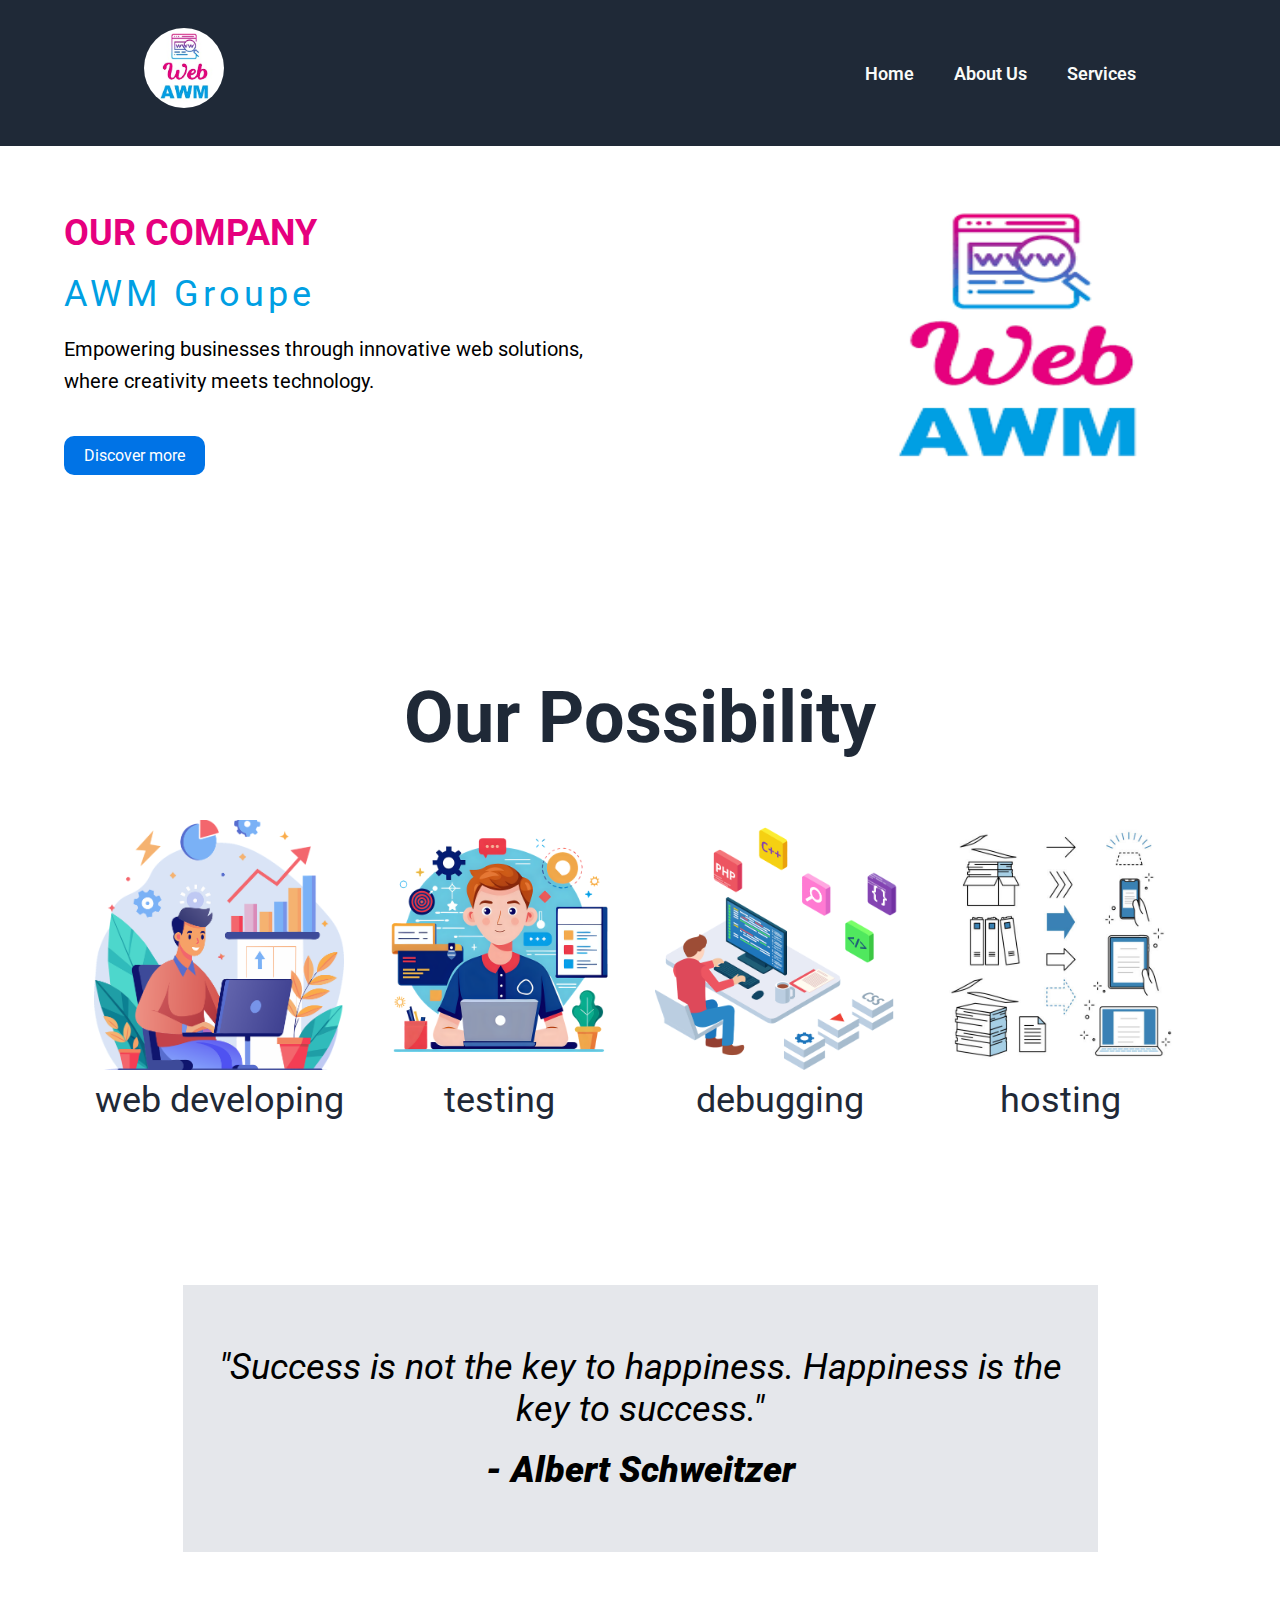
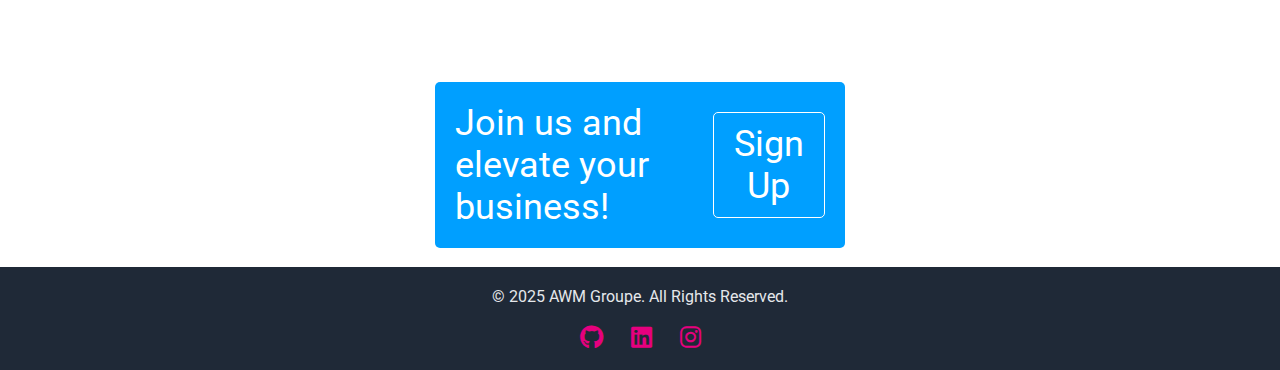
==== commit 97a7f7a6: "new index and style" ====
--- a/index.html
+++ b/index.html
@@ -21,18 +21,15 @@
           <img src="./assets/images/logo.jpg" alt="logo" />
         </a>
       </div>
-      <!-- Mobile Nav container -->
       <div class="home-mobilenav-hammenu-container">
         <input type="checkbox" id="menu-toggle" />
         <label for="menu-toggle" class="menu-icon">&#9776;</label>
-        <!-- Moblie Drop down navigation -->
         <ul class="home-mobilenav-anchor-container">
           <li><a href="./index.html">Home</a></li>
           <li><a href="./pages/about-us.html">About Us</a></li>
           <li><a href="./pages/services.html">Services</a></li>
         </ul>
       </div>
-      <!-- Large screen navigation -->
       <ul class="home-large-nav-container">
         <li><a href="./index.html">Home</a></li>
         <li><a href="./pages/about-us.html">About Us</a></li>
@@ -41,73 +38,71 @@
     </nav>
   </header>
   <br><br>
+
   <!-- MAIN SECTION -->
   <main>
-    <div class="container-left">
-      <h1>Our Company</h1>
-      <br>
-      <h2>AWM Groupe</h2>
-      <br>
-      <p>
-        &nbsp;Empowering businesses through innovative web solutions, where
-        creativity meets technology
-      </p>
-      <br />
-      <!-- BUTTON TO TRIGGER THE DISPLAY OF THE TESTIMONIALS -->
-      <div class="testimonials-container">
-        <input type="checkbox" id="discover-toggle" class="discover-toggle" />
-        <label for="discover-toggle" class="discover-label">Discover more</label>
-
-        <div class="carousel">
-          <div class="carousel-track">
-            <div class="carousel-item">
-              <p>
-                "AWM Groupe's expertise and innovation transformed our
-                business."
-              </p>
-              <p><b>Bill Gates</b></p>
-            </div>
-            <div class="carousel-item">
-              <p>
-                "AWM Groupe is the cornerstone of our web success. Their
-                passion and dedication are unmatched."
-              </p>
-              <p><b>Elon Musk</b></p>
-            </div>
-            <div class="carousel-item">
-              <p>
-                "Thanks to AWM Groupe, we achieved remarkable growth. They
-                turned our vision into reality."
-              </p>
-              <p><b>Sundar Pichai</b></p>
-            </div>
-          </div>
+    <section class="leftright">
+      <div class="container-left">
+        <h1>Our Company</h1>
+        <br>
+        <h2>AWM Groupe</h2>
+        <br>
+        <p>
+          Empowering businesses through innovative web solutions, where creativity meets technology.
+        </p>
+        <br />
+        <div class="testimonials-container">
+          <label for="discover-toggle" class="discover-label">Discover more</label>
         </div>
       </div>
-    </div>
-    <br>
-    <div class="container-right">
-      <img src="assets/images/company.png" alt="company" class="hero-image" />
-    </div>
+      <br>
+      <div class="container-right">
+        <img src="assets/images/company.png" alt="company" class="hero-image" />
+      </div>
+    </section>
+
+    <section class="posibility_section">
+      <h1 class="posibility">Our Possibility</h1>
+
+      <div class="images-container">
+        <div class="image-item">
+          <img src="assets/images/Support.png" alt="Image 1">
+          <p class="image-text">web developing</p>
+        </div>
+        <div class="image-item">
+          <img src="assets/images/consulting.jpg" alt="Image 2">
+          <p class="image-text">testing</p>
+        </div>
+        <div class="image-item">
+          <img src="assets/images/web-dev.webp" alt="Image 3">
+          <p class="image-text">debugging</p>
+        </div>
+        <div class="image-item">
+          <img src="assets/images/digitalization.jpg" alt="Image 4">
+          <p class="image-text">hosting</p>
+        </div>
+      </div>
+    </section>
+
+
+    <section class="quote-section">
+      <div>
+        <blockquote>
+          "Success is not the key to happiness. Happiness is the key to success."
+        </blockquote>
+<br>
+        <cite><b>- Albert Schweitzer</b></cite>
+      </div>
+    </section>
+
+    <section class="cta-section">
+      <div class="cta-text">
+        <p>Join us and elevate your business!</p>
+      </div>
+      <button class="cta-btn">Sign Up</button>
+    </section>
   </main>
-  <br /><br />
-  <!-- FORM THAT WILL APPEAR WHEN "CONTACT US" IS CLICKED -->
-  <details>
-    <summary>Let's discuss</summary>
-    <form class="contact-form">
-      <label for="name">Name</label>
-      <input type="text" id="name" name="name" required />
-
-      <label for="email">Email</label>
-      <input type="email" id="email" name="email" required />
-
-      <label for="message">Message</label>
-      <textarea id="message" name="message" required></textarea>
-
-      <button type="submit">Submit</button>
-    </form>
-  </details>
-  <br /><br />
+  <br>
   <!-- FOOTER WITH SOCIAL LINKS -->
   <footer>
     <p>&copy; 2025 AWM Groupe. All Rights Reserved.</p>
@@ -118,4 +113,4 @@
   </footer>
 </body>
 
-</html>
+</html>--- a/styles.css
+++ b/styles.css
@@ -1,170 +1,86 @@
+/* Global Styles */
 * {
   margin: 0;
   padding: 0;
   box-sizing: border-box;
-}
-
-/* MAIN CONTENT STYLE*/
-main {
-  display: flex;
-  height: calc(120vh - 100px);
-  align-items: center;
-  justify-content: center;
-  margin-top: 80px;
-}
-
-.hero-image {
-  width: 500px;
-  height: 400px;
-  border-radius: 50%;
-  margin-right: -10px;
+  font-family: 'Roboto', sans-serif;
+}
+
+/* HEADER */
+header {
+  background-color: #1f2937;
+  color: #e5e7eb;
+  padding: 20px;
+}
+
+.home-nav {
+  display: flex;
+  justify-content: space-between;
+  align-items: center;
+}
+
+.home-nav .home-logo img {
+  width: 80px;
+  height: 80px;
+}
+
+.home-nav-links {
+  list-style: none;
+  display: flex;
+}
+
+.home-nav-links li {
+  margin-right: 20px;
+}
+
+.home-nav-links a {
+  color: #e5e7eb;
+  text-decoration: none;
+  font-size: 18px;
+}
+
+.home-nav-links a:hover {
+  color: #3498db;
+}
+
+.leftright{
+  display: flex;
+  align-items: center;
+  justify-content: space-between;
+  padding: 2% 5%;
+  margin: 10% 0%;
+}
+
+.posibility {
+  text-align: center;
 }
 
 .container-left {
-  width: 30%;
-}
-
-main h1 {
+  width: 50%;
+}
+
+.container-left h1 {
   font-size: 36px;
   color: #e6007e;
   text-transform: uppercase;
 }
 
-main h2 {
+.container-left h2 {
   font-size: 36px;
   color: #009fe3;
   font-weight: 400;
   letter-spacing: 4px;
 }
 
-main p {
+.container-left p {
   font-size: 20px;
-  font-weight: 400;
-  color: black;
   line-height: 31.5px;
 }
 
-/*DISCOVER PART STYLE*/
-
-.discover {
-  padding: 15px 30px;
-  background-color: #009fe3;
-  color: black;
-  outline: none;
-  border: none;
-  font-weight: 600;
-  border-radius: 15px;
-  cursor: pointer;
-}
-
-details {
-  display: flex;
-  flex-direction: column;
-  align-items: center;
-}
-
-details summary {
-  cursor: pointer;
-  background-color: #0073e6;
-  color: white;
-  font-size: 16px;
-  padding: 10px 20px;
-  border-radius: 10px;
-  text-align: center;
-  border: none;
-}
-
-form.contact-form label {
-  display: block;
-  margin-bottom: 5px;
-  font-size: 14px;
-  color: #333;
-}
-
-form.contact-form input,
-form.contact-form textarea {
-  width: 100%;
-  padding: 10px;
-  margin-bottom: 15px;
-  border: 1px solid #ccc;
-  border-radius: 5px;
-  font-size: 14px;
-  box-sizing: border-box;
-}
-
-form.contact-form textarea {
-  min-height: 150px;
-  resize: vertical;
-}
-
-form.contact-form button {
-  width: 100%;
-  padding: 12px;
-  background-color: #0073e6;
-  color: white;
-  border: none;
-  border-radius: 5px;
-  font-size: 16px;
-  cursor: pointer;
-  transition: background-color 0.3s ease;
-}
-
-.contact-form button:hover {
-  background-color: #45a049;
-}
-
-/* BUTTON STYLES FOR "DISCOVER MORE" */
-.discover-label {
-  display: inline-block;
-  background-color: #3882f6;
-  color: white;
-  padding: 10px 20px;
-  text-align: center;
-  cursor: pointer;
-  border: none;
-  font-size: 16px;
-  border-radius: 10px;
-}
-/* HIDES THE TESTIMONIALS UNTIL THE "DISCOVER MORE" BUTTON IS CLICKED */
-.discover-toggle {
-  display: none;
-}
-
-.testimonials-wrapper {
-  display: none;
-  width: 80%;
-  background-color: #e5e7eb;
-  font-size: 36px;
-  font-weight: 300;
-  font-style: italic;
-  color: #1f2937;
-  margin: 20px auto;
-  padding: 20px;
-  border-radius: 10px;
-  box-shadow: 0 4px 8px rgba(0, 0, 0, 0.1);
-}
-
-/* SHOWS THE TESTIMONIALS WHEN THE CHECKBOX IS CHECKED */
-.discover-toggle:checked + .testimonials-wrapper {
-  display: block;
-}
-
-/* TESTIMONIALS STYLES */
-.testimonial {
-  margin-bottom: 15px;
-  font-style: italic;
-}
-
-.testimonial p {
-  margin: 5px 0;
-}
-
-.testimonials-container {
-  position: relative;
-  margin: 20px auto;
-  text-align: center;
-  width: 220px;
-  margin-left: -45px;
+.hero-image {
+  width: 400px;
+  height: 300px;
+  border-radius: 50%;
 }
 
 .discover-label {
@@ -174,236 +90,147 @@
   font-size: 16px;
   padding: 10px 20px;
   border-radius: 10px;
-  text-align: center;
+  margin-top: 20px;
   display: inline-block;
-  border: none;
-}
-
-.discover-label:hover {
-  background-color: #005bb5;
-}
-
-.discover-toggle {
-  display: none;
-}
-
-.discover-toggle:checked ~ .carousel {
-  display: block;
-}
-
-/* Carousel */
-.carousel {
+}
+
+/* IMAGES SECTION */
+.images-container {
+  display: flex;
+  justify-content: space-evenly; 
+  padding: 20px 10px;
+  margin: 30px 0;
+  flex-wrap: wrap;
+}
+
+.image-item {
+  width: 250px;
+  height: 250px;
+  margin: 10px;
+  text-align: center;
+}
+
+.images-container img {
   width: 100%;
-  display: none;
-  max-width: 300px;
-  overflow: hidden;
-  margin: 20px auto;
-  border: 2px solid #ccc;
-  background-color: #e5e7eb;
-  border-radius: 10px;
-  position: relative;
-}
-
-.carousel-track {
-  display: flex;
-  transition: transform 0.5s ease-in-out;
-}
-
-.carousel-item {
-  min-width: 100%;
-  text-align: center;
+  height: 100%;
+  object-fit: cover;
+  border-radius: 5px;
+}
+
+/* QUOTE SECTION */
+.quote-section {
+  color: black;
+  text-align: center;
+  padding: 30px;
+  margin: 100px auto;
+  display: flex;
+  justify-content: center;
+}
+.quote-section div{
+  padding: 5%  2%;
+  background-color:#E5E7EB;
+  display: flex;
+  justify-content: center;
+  align-items: center;
+  width: 75%;
+  flex-direction: column;
+}
+.quote-section blockquote {
+  font-size: 36px;
+  font-style: italic;
+}
+
+.quote-section cite {
+  font-size: 36px;
+  font-weight: bold;
+  text-align: end;
+}
+
+/* CTA SECTION */
+.cta-section {
+  background-color: #009fff;
+  color: white;
+  display: flex;
+  justify-content: center; 
+  align-items: center;
   padding: 20px;
-  box-sizing: border-box;
-  font-family: "Roboto", sans-serif;
-  font-style: italic;
-  font-size: 20px;
-  font-weight: 400;
-  line-height: 1.6;
-  color: #1f2937;
-}
-
-.carousel-item:nth-child(odd) {
-  background-color: #e5e7eb;
-}
-
-/* ANIMATION FOR SLIDE*/
-@keyframes slide {
-  0%,
-  20% {
-    transform: translateX(0);
-  }
-
-  25%,
-  45% {
-    transform: translateX(-100%);
-  }
-
-  50%,
-  70% {
-    transform: translateX(-200%);
-  }
-
-  75%,
-  100% {
-    transform: translateX(0);
-  }
-}
-
-.discover-toggle:checked ~ .carousel .carousel-track {
-  animation: slide 10s infinite;
-}
-
-/* FOOTER STYLES */
+  width: 32%; 
+  margin-left: auto;
+  margin-right: auto; 
+  flex-direction: row;
+  border-radius: 5px;
+}
+
+.cta-text {
+  font-size: 36px;
+  margin-right: 20px;
+}
+
+.cta-btn {
+  background-color: #009fff;
+  border: 1px solid white; 
+  color: white;
+  font-size: 36px;
+  padding: 10px 20px;
+  border-radius: 5px;
+  cursor: pointer;
+}
+.posibility_section{
+  width: 100%;
+  padding: 2% 5% ;
+  color: #1F2937;
+  font-size: 36px;
+}
+
+/* FOOTER */
 footer {
-  background: #1f2937;
-  font-family: "Roboto", sans-serif;
-  color: #e5e7eb;
-  text-align: center;
-  padding: 10px 20px;
-  position: relative;
-  width: 100%;
-}
-
-footer p:hover {
+  background-color: #1f2937;
+  color: #e5e7eb;
+  text-align: center;
+  padding: 20px;
+}
+
+footer a {
+  color: #e5e7eb;
+  text-decoration: none;
+  margin: 10px;
+}
+
+footer a:hover {
   color: #3498db;
-  cursor: pointer;
 }
 
 footer a i {
   font-size: 24px;
-  color: #e5e7eb;
-}
-
-footer a:hover i {
-  color: #356cb4;
-}
-
-footer a:hover i {
-  color: #e6007e;
-}
-
-/* MOBILE VIEW AND HAMBURGER MENU */
+}
+
+/* MEDIA QUERIES */
 @media only screen and (max-width: 768px) {
-  body {
-    background-color: #e8e8e8;
-  }
-
-
-  header {
-    height: 96px;
-    display: flex;
-    justify-content: center;
-    align-items: center;
-    flex-direction: column;
-  }
-
-  /* MOBILE MENU HAMBURGER ICON*/
-  .menu-icon {
-    display: block;
-    color: #3882f6;
-    font-size: 30px;
-    cursor: pointer;
-  }
-
-  nav ul {
-    display: none;
-    flex-direction: column;
-    width: 100%;
-    position: absolute;
-    top: 80px;
-    background-color: #e8e8e8;
-    left: 0;
-    padding: 0;
-  }
-
-  nav ul li {
-    text-align: center;
-    padding: 15px 0;
-  }
-
-  nav ul li a {
-    display: block;
-    color: #333;
-    font-size: 18px;
-    padding: 10px;
-    text-decoration: none;
-    transition: background-color 0.3s ease;
-  }
-
-  nav ul li a:hover {
-    background-color: #f1f1f1;
-  }
-
-  .menu-toggle:checked + .menu-icon + nav ul {
-    display: block;
-  }
-
   main {
     flex-direction: column;
-    align-items: center;
-    justify-content: center;
+    text-align: center;
+    padding: 30px;
+    height: 100vh;
+  }
+
+  .container-left {
+    width: 100%;
+    margin-top: 80px;
+  }
+
+  .hero-image {
+    width: 80%;
+    height: auto;
+  }
+
+  .images-container {
+    display: flex;
+    justify-content: revert;
+    margin: 30px 77px;
     flex-wrap: wrap;
-    height: auto;
-    margin-top: 290px;
-  }
-
-  .hero-image {
-    width: 90%;
-    height: auto;
-    border-radius: 50%;
-    margin-top: 20px;
-  }
-  .container-left {
-    width: 80%;
-  }
-
-
-
-  .discover-label {
-    cursor: pointer;
-    background-color: #0073e6;
-    color: white;
-    font-size: 16px;
-    padding: 10px 20px;
-    border-radius: 10px;
+}
+  .cta-section {
+    flex-direction: column;
     text-align: center;
-    border: none;
-    margin:auto;
-  }
-
-  footer {
-    padding: 15px 10px;
-    position: relative;
-    bottom: 0;
-  }
-
-  footer a i {
-    font-size: 20px;
-  }
-
-  main h1,
-  main h2,
-  main p {
-    font-size: 1.5rem;
-    text-align: center;
-  }
-  .discover,
-  .signup-botton {
-    padding: 10px 20px;
-    font-size: 1rem;
-    cursor: pointer;
-  }
-  .logo {
-    width: 70px;
-    height: 70px;
-    margin-top: 5px;
-    margin-bottom: 20px;
-    margin-left: -100px;
-  }
-
-  .form-wrapper {
-    width: 90%;
-    padding: 20px;
-    box-sizing: border-box;
-  }
-}
+  }
+}
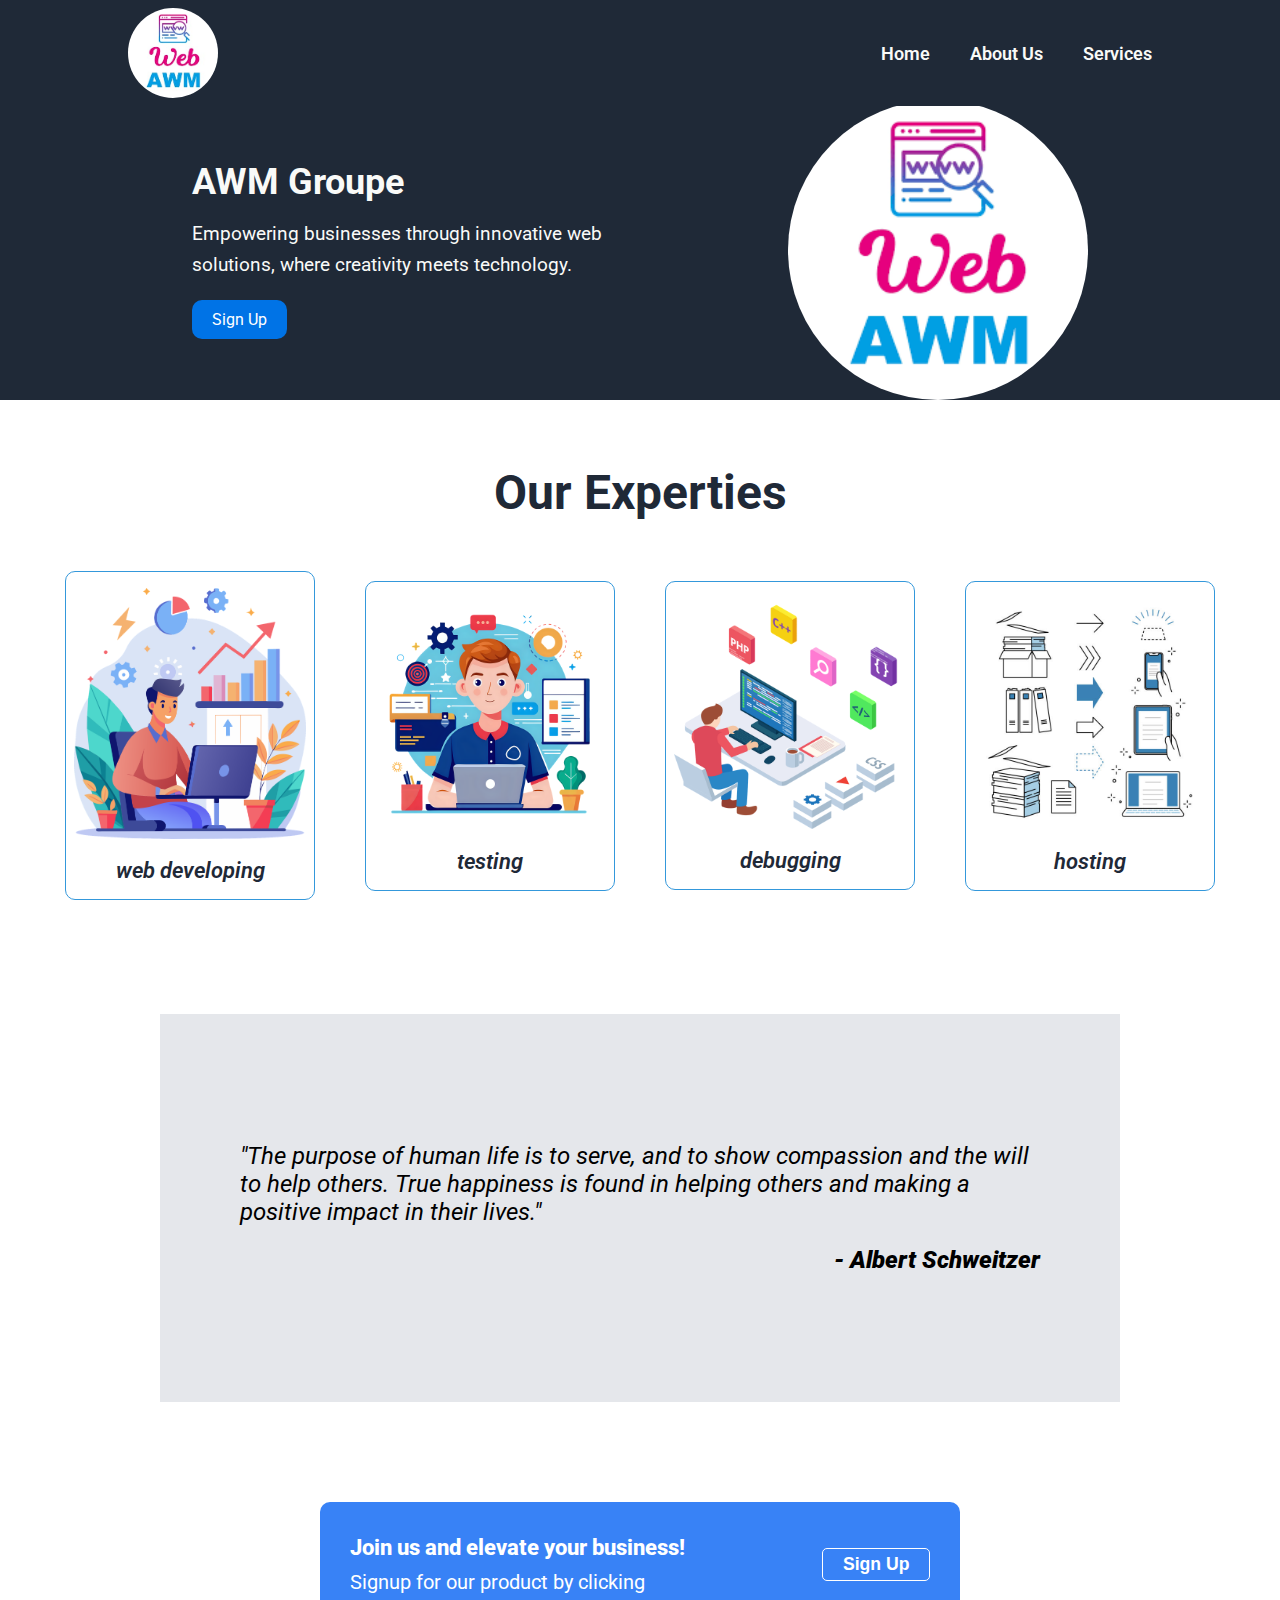
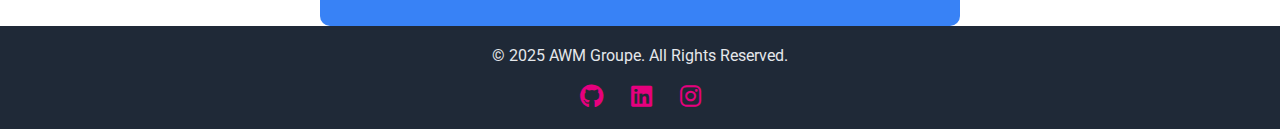
==== commit 37745c05: "fixed index and style" ====
--- a/index.html
+++ b/index.html
@@ -1,116 +1,124 @@
 <!DOCTYPE html>
 <html lang="en">
+  <head>
+    <meta charset="UTF-8" />
+    <meta name="viewport" content="width=device-width, initial-scale=1.0" />
+    <link
+      href="https://cdnjs.cloudflare.com/ajax/libs/font-awesome/6.0.0-beta3/css/all.min.css"
+      rel="stylesheet"
+    />
+    <link
+      href="https://fonts.googleapis.com/css2?family=Roboto:wght@400;500;700&display=swap"
+      rel="stylesheet"
+    />
+    <link rel="stylesheet" href="nav.css" />
+    <link rel="stylesheet" href="footer.css" />
+    <link rel="stylesheet" href="styles.css" />
+    <title>Home Page</title>
+  </head>
 
-<head>
-  <meta charset="UTF-8" />
-  <meta name="viewport" content="width=device-width, initial-scale=1.0" />
-  <link href="https://cdnjs.cloudflare.com/ajax/libs/font-awesome/6.0.0-beta3/css/all.min.css" rel="stylesheet" />
-  <link href="https://fonts.googleapis.com/css2?family=Roboto:wght@400;500;700&display=swap" rel="stylesheet" />
-  <link rel="stylesheet" href="nav.css">
-  <link rel="stylesheet" href="footer.css">
-  <link rel="stylesheet" href="styles.css" />
-  <title>Home Page</title>
-</head>
-
-<body>
-  <!--HEADER SECTION-->
-  <header>
-    <nav class="home-nav">
-      <div class="home-logo">
-        <a href="./index.html">
-          <img src="./assets/images/logo.jpg" alt="logo" />
-        </a>
-      </div>
-      <div class="home-mobilenav-hammenu-container">
-        <input type="checkbox" id="menu-toggle" />
-        <label for="menu-toggle" class="menu-icon">&#9776;</label>
-        <ul class="home-mobilenav-anchor-container">
+  <body>
+    <!--HEADER SECTION-->
+    <header>
+      <nav class="home-nav">
+        <div class="home-logo">
+          <a href="./index.html">
+            <img src="./assets/images/logo.jpg" alt="logo" />
+          </a>
+        </div>
+        <div class="home-mobilenav-hammenu-container">
+          <input type="checkbox" id="menu-toggle" />
+          <label for="menu-toggle" class="menu-icon"></label>
+          <ul class="home-mobilenav-anchor-container">
+            <li><a href="./index.html">Home</a></li>
+            <li><a href="./pages/about-us.html">About Us</a></li>
+            <li><a href="./pages/services.html">Services</a></li>
+          </ul>
+        </div>
+        <ul class="home-large-nav-container">
           <li><a href="./index.html">Home</a></li>
           <li><a href="./pages/about-us.html">About Us</a></li>
           <li><a href="./pages/services.html">Services</a></li>
         </ul>
-      </div>
-      <ul class="home-large-nav-container">
-        <li><a href="./index.html">Home</a></li>
-        <li><a href="./pages/about-us.html">About Us</a></li>
-        <li><a href="./pages/services.html">Services</a></li>
-      </ul>
-    </nav>
-  </header>
-  <br><br>
+      </nav>
+    </header>
+    <!-- MAIN SECTION -->
+    <main>
+      <section class="leftright">
+        <div class="container-left">
+          <h1>AWM Groupe</h1>
+          <p>
+            Empowering businesses through innovative web solutions, where
+            creativity meets technology.
+          </p>
+          <a class="discover-label">Sign Up</a>
+        </div>
+        <div class="container-right">
+          <img
+            src="assets/images/company.png"
+            alt="company"
+            class="hero-image"
+          />
+        </div>
+      </section>
 
-  <!-- MAIN SECTION -->
-  <main>
-    <section class="leftright">
-      <div class="container-left">
-        <h1>Our Company</h1>
-        <br>
-        <h2>AWM Groupe</h2>
-        <br>
-        <p>
-          Empowering businesses through innovative web solutions, where creativity meets technology.
-        </p>
-        <br />
-        <div class="testimonials-container">
-          <label for="discover-toggle" class="discover-label">Discover more</label>
+      <section class="posibility_section">
+        <h1 class="posibility">Our Experties</h1>
+
+        <div class="images-container">
+          <div class="image-item">
+            <img src="assets/images/Support.png" alt="Image 1" />
+            <p class="image-text">web developing</p>
+          </div>
+          <div class="image-item">
+            <img src="assets/images/consulting.jpg" alt="Image 2" />
+            <p class="image-text">testing</p>
+          </div>
+          <div class="image-item">
+            <img src="assets/images/web-dev.webp" alt="Image 3" />
+            <p class="image-text">debugging</p>
+          </div>
+          <div class="image-item">
+            <img src="assets/images/digitalization.jpg" alt="Image 4" />
+            <p class="image-text">hosting</p>
+          </div>
         </div>
-      </div>
-      <br>
-      <div class="container-right">
-        <img src="assets/images/company.png" alt="company" class="hero-image" />
-      </div>
-    </section>
+      </section>
 
-    <section class="posibility_section">
-      <h1 class="posibility">Our Possibility</h1>
+      <section class="quote-section">
+        <div>
+          <blockquote>
+            "The purpose of human life is to serve, and to show compassion and
+            the will to help others. True happiness is found in helping others
+            and making a positive impact in their lives."
+          </blockquote>
+          <cite><b>- Albert Schweitzer</b></cite>
+        </div>
+      </section>
 
-      <div class="images-container">
-        <div class="image-item">
-          <img src="assets/images/Support.png" alt="Image 1">
-          <p class="image-text">web developing</p>
+      <section class="cta-section">
+        <div class="cta-container">
+          <div class="cta-text">
+            <h4>Join us and elevate your business!</h4>
+            <p>Signup for our product by clicking</p>
+          </div>
+          <button class="cta-btn">Sign Up</button>
         </div>
-        <div class="image-item">
-          <img src="assets/images/consulting.jpg" alt="Image 2">
-          <p class="image-text">testing</p>
-        </div>
-        <div class="image-item">
-          <img src="assets/images/web-dev.webp" alt="Image 3">
-          <p class="image-text">debugging</p>
-        </div>
-        <div class="image-item">
-          <img src="assets/images/digitalization.jpg" alt="Image 4">
-          <p class="image-text">hosting</p>
-        </div>
-      </div>
-    </section>
-
-
-    <section class="quote-section">
-      <div>
-        <blockquote>
-          "Success is not the key to happiness. Happiness is the key to success."
-        </blockquote>
-<br>
-        <cite><b>- Albert Schweitzer</b></cite>
-      </div>
-    </section>
-
-    <section class="cta-section">
-      <div class="cta-text">
-        <p>Join us and elevate your business!</p>
-      </div>
-      <button class="cta-btn">Sign Up</button>
-    </section>
-  </main>
-  <br>
-  <!-- FOOTER WITH SOCIAL LINKS -->
-  <footer>
-    <p>&copy; 2025 AWM Groupe. All Rights Reserved.</p>
-    <br />
-    <a href="https://github.com/" target="_blank"><i class="fab fa-github"></i></a>&nbsp;
-    <a href="https://www.linkedin.com/" target="_blank"><i class="fab fa-linkedin"></i></a>&nbsp;
-    <a href="https://www.instagram.com/" target="_blank"><i class="fab fa-instagram"></i></a>
-  </footer>
-</body>
-
-</html>+      </section>
+    </main>
+    <!-- FOOTER WITH SOCIAL LINKS -->
+    <footer>
+      <p>&copy; 2025 AWM Groupe. All Rights Reserved.</p>
+      <br />
+      <a href="https://github.com/" target="_blank"
+        ><i class="fab fa-github"></i></a
+      >&nbsp;
+      <a href="https://www.linkedin.com/" target="_blank"
+        ><i class="fab fa-linkedin"></i></a
+      >&nbsp;
+      <a href="https://www.instagram.com/" target="_blank"
+        ><i class="fab fa-instagram"></i
+      ></a>
+    </footer>
+  </body>
+</html>
--- a/nav.css
+++ b/nav.css
@@ -23,12 +23,12 @@
   width: 100%;
   display: flex;
   justify-content: space-between;
-  align-items: start;
+  align-items: center;
   position: relative;
-  padding: 0.5rem 2.5rem;
+  padding: 0.5rem 2rem;
 }
 .home-mobilenav-hammenu-container {
-  width: 50px;
+  width: 100px;
   height: 100%;
 }
 
@@ -45,7 +45,7 @@
 /* HAMBURGER MENU ICON STYLE*/
 .menu-icon {
   display: block;
-  font-size: 30px;
+  font-size: 40px;
   background: transparent;
   border: none;
   cursor: pointer;
@@ -90,6 +90,10 @@
   display: none;
 }
 
+.menu-icon::before {
+  content: "☰";
+}
+
 /* When the checkbox is checked, show the menu */
 #menu-toggle:checked + .menu-icon + .home-mobilenav-anchor-container {
   position: absolute;
@@ -103,39 +107,40 @@
   background-color: #1f2937;
 }
 
+#menu-toggle:checked + .menu-icon::before {
+  content: "✖";
+}
+
 /* Nav for large screens */
 .home-large-nav-container {
   display: none;
 }
 
-
-
 /* MOBILE VIEW AND HAMBURGER MENU */
 @media screen and (min-width: 768px) {
-    .home-nav {
-      align-items: center;
-      padding: 0.5rem 10%;
-    }
-    .home-mobilenav-hammenu-container {
-      display: none;
-    }
-    .home-large-nav-container {
-      display: flex;
-      align-items: center;
-      gap: 40px;
-    }
-    .home-large-nav-container li {
-      list-style-type: none;
-      font-size: 18px;
-    }
-    .home-large-nav-container li a {
-      color: #f9faf8;
-      font-weight: 600;
-      width: 100%;
-    }
-  
-    .home-large-nav-container li a:hover {
-      color: #f9faf881;
-    }
+  .home-nav {
+    align-items: center;
+    padding: 0.5rem 10%;
   }
-  +  .home-mobilenav-hammenu-container {
+    display: none;
+  }
+  .home-large-nav-container {
+    display: flex;
+    align-items: center;
+    gap: 40px;
+  }
+  .home-large-nav-container li {
+    list-style-type: none;
+    font-size: 18px;
+  }
+  .home-large-nav-container li a {
+    color: #f9faf8;
+    font-weight: 600;
+    width: 100%;
+  }
+
+  .home-large-nav-container li a:hover {
+    color: #f9faf881;
+  }
+}
--- a/styles.css
+++ b/styles.css
@@ -3,83 +3,63 @@
   margin: 0;
   padding: 0;
   box-sizing: border-box;
-  font-family: 'Roboto', sans-serif;
-}
-
-/* HEADER */
-header {
-  background-color: #1f2937;
-  color: #e5e7eb;
-  padding: 20px;
-}
-
-.home-nav {
-  display: flex;
+}
+
+body {
+  font-family: Roboto, "Gill Sans", "Gill Sans MT", Calibri, "Trebuchet MS",
+  sans-serif;
+
+}
+/* Main */
+
+main {
+  width: 100%;
+  height: 100%;
+  margin-top: 100px;
+}
+
+.leftright{
+  width: 100%;
+  height: 100%;
+  display: flex;
+  flex-direction: column-reverse;
+  align-items: center;
   justify-content: space-between;
-  align-items: center;
-}
-
-.home-nav .home-logo img {
-  width: 80px;
-  height: 80px;
-}
-
-.home-nav-links {
-  list-style: none;
-  display: flex;
-}
-
-.home-nav-links li {
-  margin-right: 20px;
-}
-
-.home-nav-links a {
-  color: #e5e7eb;
-  text-decoration: none;
-  font-size: 18px;
-}
-
-.home-nav-links a:hover {
-  color: #3498db;
-}
-
-.leftright{
-  display: flex;
-  align-items: center;
-  justify-content: space-between;
-  padding: 2% 5%;
-  margin: 10% 0%;
-}
-
-.posibility {
-  text-align: center;
-}
+  background-color: #1F2937;
+  color: #F9FAF8;
+}
+
+
 
 .container-left {
-  width: 50%;
+  width: 100%;
+  display: flex;
+  flex-direction: column;
+  align-items: center;
+  padding: 1rem 0rem;
 }
 
 .container-left h1 {
   font-size: 36px;
-  color: #e6007e;
-  text-transform: uppercase;
-}
-
-.container-left h2 {
-  font-size: 36px;
-  color: #009fe3;
-  font-weight: 400;
-  letter-spacing: 4px;
 }
 
 .container-left p {
-  font-size: 20px;
-  line-height: 31.5px;
-}
-
-.hero-image {
-  width: 400px;
-  height: 300px;
+  margin-top: 1rem;
+  font-size: 1.2rem;
+  line-height: 30.5px;
+  text-align: center;
+}
+
+.container-right {
+  width: 50%;
+  display: flex;
+  justify-content: center;
+}
+
+
+.container-right .hero-image {
+  width: 100%;
+  height: 100%;
   border-radius: 50%;
 }
 
@@ -91,100 +71,132 @@
   padding: 10px 20px;
   border-radius: 10px;
   margin-top: 20px;
-  display: inline-block;
+}
+
+
+/* QUOTE SECTION */
+.quote-section {
+  width: 100%;
+  height: 100%;
+  display: flex;
+  justify-content: center;
+  align-items: center;
+  margin-top: 5%;
+}
+.quote-section div{
+  padding: 2rem  1.2rem;
+  background-color:#E5E7EB;
+  display: flex;
+  justify-content: center;
+  align-items: center;
+  width: 75%;
+  flex-direction: column;
+}
+.quote-section blockquote {
+  width: 100%;
+  font-size: 1.2rem;
+  font-style: italic;
+}
+
+.quote-section cite {
+  font-size: 1.2rem;
+  margin-top: 20px;
+  font-weight: bold;
+  align-self: flex-end;
+}
+
+/* CTA SECTION */
+.cta-section {
+  width: 100%;
+  height: 100%;
+  display: flex;
+  margin-top: 100px;
+  justify-content: center;
+}
+
+.cta-container {
+  width: 90%;
+  background-color: #3882F6;
+  border-radius: 10px;
+  color: #FFF;
+  padding: 1rem 0;
+  display: flex;
+  flex-direction: column;
+  align-items: center;
+  gap: 50px;
+}
+
+.cta-text h4 {
+  text-align: center;
+  font-size: 1.5rem;
+  font-weight: 800;
+}
+
+.cta-text p {
+  text-align: left;
+  font-size: 1rem;
+  margin-top: 10px;
+  text-align: center;
+  font-weight: 400;
+}
+
+.cta-btn {
+  background-color: #3882F6;
+  border: 1px solid white; 
+  color: white;
+  font-size: 1rem;
+  padding: 5px 30px;
+  border-radius: 5px;
+  cursor: pointer;
+  font-weight: 800;
+}
+.posibility_section{
+  width: 100%;
+  height: 100%;
+  margin-top: 5%;
+  background-color: #FFFFFF;
+  color: #1F2937;
 }
 
 /* IMAGES SECTION */
 .images-container {
   display: flex;
-  justify-content: space-evenly; 
-  padding: 20px 10px;
-  margin: 30px 0;
+  flex-direction: column;
+  align-items: center;
+  gap: 50px;
+  padding: 50px 0;
   flex-wrap: wrap;
 }
 
 .image-item {
   width: 250px;
-  height: 250px;
-  margin: 10px;
-  text-align: center;
-}
-
-.images-container img {
+  text-align: center;
+  border: 1px #3498db solid;
+  padding: 1rem 0.5rem;
+  border-radius: 10px;
+}
+
+.image-item img {
   width: 100%;
   height: 100%;
   object-fit: cover;
-  border-radius: 5px;
-}
-
-/* QUOTE SECTION */
-.quote-section {
-  color: black;
-  text-align: center;
-  padding: 30px;
-  margin: 100px auto;
-  display: flex;
-  justify-content: center;
-}
-.quote-section div{
-  padding: 5%  2%;
-  background-color:#E5E7EB;
-  display: flex;
-  justify-content: center;
-  align-items: center;
-  width: 75%;
-  flex-direction: column;
-}
-.quote-section blockquote {
-  font-size: 36px;
+}
+.image-item p {
+  margin-top: 14px;
+  font-size: 1.2rem;
+  font-weight: 600;
   font-style: italic;
 }
 
-.quote-section cite {
-  font-size: 36px;
-  font-weight: bold;
-  text-align: end;
-}
-
-/* CTA SECTION */
-.cta-section {
-  background-color: #009fff;
-  color: white;
-  display: flex;
-  justify-content: center; 
-  align-items: center;
-  padding: 20px;
-  width: 32%; 
-  margin-left: auto;
-  margin-right: auto; 
-  flex-direction: row;
-  border-radius: 5px;
-}
-
-.cta-text {
-  font-size: 36px;
-  margin-right: 20px;
-}
-
-.cta-btn {
-  background-color: #009fff;
-  border: 1px solid white; 
-  color: white;
-  font-size: 36px;
-  padding: 10px 20px;
-  border-radius: 5px;
-  cursor: pointer;
-}
-.posibility_section{
-  width: 100%;
-  padding: 2% 5% ;
-  color: #1F2937;
-  font-size: 36px;
+
+.posibility {
+  text-align: center;
+  font-size: 2rem;
+
 }
 
 /* FOOTER */
 footer {
-  background-color: #1f2937;
   color: #e5e7eb;
   text-align: center;
   padding: 20px;
@@ -205,14 +217,77 @@
 }
 
 /* MEDIA QUERIES */
-@media only screen and (max-width: 768px) {
-  main {
-    flex-direction: column;
-    text-align: center;
-    padding: 30px;
-    height: 100vh;
-  }
-
+@media screen and (min-width: 648px) {
+  .leftright {
+    flex-direction: row;
+    padding: 2rem;
+  }
+
+  .container-left {
+    width: 50%;
+    align-items: flex-start;
+  }
+  .container-left p {
+    text-align: start;
+  }
+
+  .container-right {
+    width: 300px;
+  }
+
+  .images-container {
+    flex-direction: row;
+    justify-content: center;
+  }
+
+  .image-item {
+    transform: translateY(0px);
+    transition: transform 0.2s ease-in;
+    cursor: pointer;
+  }
+
+ 
+  
+  .quote-section blockquote {
+    font-size: 1.5rem;
+    font-style: italic;
+  }
+  .quote-section cite {
+    font-size: 1.5rem;
+  }
+
+}
+ @media only screen and (min-width: 768px) {
+
+  .posibility {
+    font-size: 3rem;
+  }
+
+  .cta-container {
+    flex-direction: row;
+    padding: 2rem 1.85rem;
+    justify-content: space-between;
+    align-items: center;
+    width: 80%;
+  }
+
+  .cta-text h4 {
+    font-size: 1.4rem;
+  }
+
+  
+  .cta-text p {
+    text-align: start;
+  }
+
+
+  .cta-btn {
+    padding: 5px 20px;
+    font-size: 1.1rem;
+  }
+  
+
+/* 
   .container-left {
     width: 100%;
     margin-top: 80px;
@@ -232,5 +307,34 @@
   .cta-section {
     flex-direction: column;
     text-align: center;
-  }
-}
+  } */
+} 
+
+
+@media only screen and (min-width: 1020px) {
+  .leftright {
+    padding: 0 15%;
+  }
+
+  .image-item:hover {
+    transform: translateY(-20px);
+    cursor: pointer;
+    transform: transform 0.2s ease-out;
+  }
+
+  .image-item p {
+    font-size: 1.4rem;
+  }
+
+  .quote-section div {
+    padding: 8rem 5rem;
+  }
+
+  .cta-container {
+    width: 50%;
+  }
+
+  .cta-text p {
+    font-size: 20px;
+  }
+}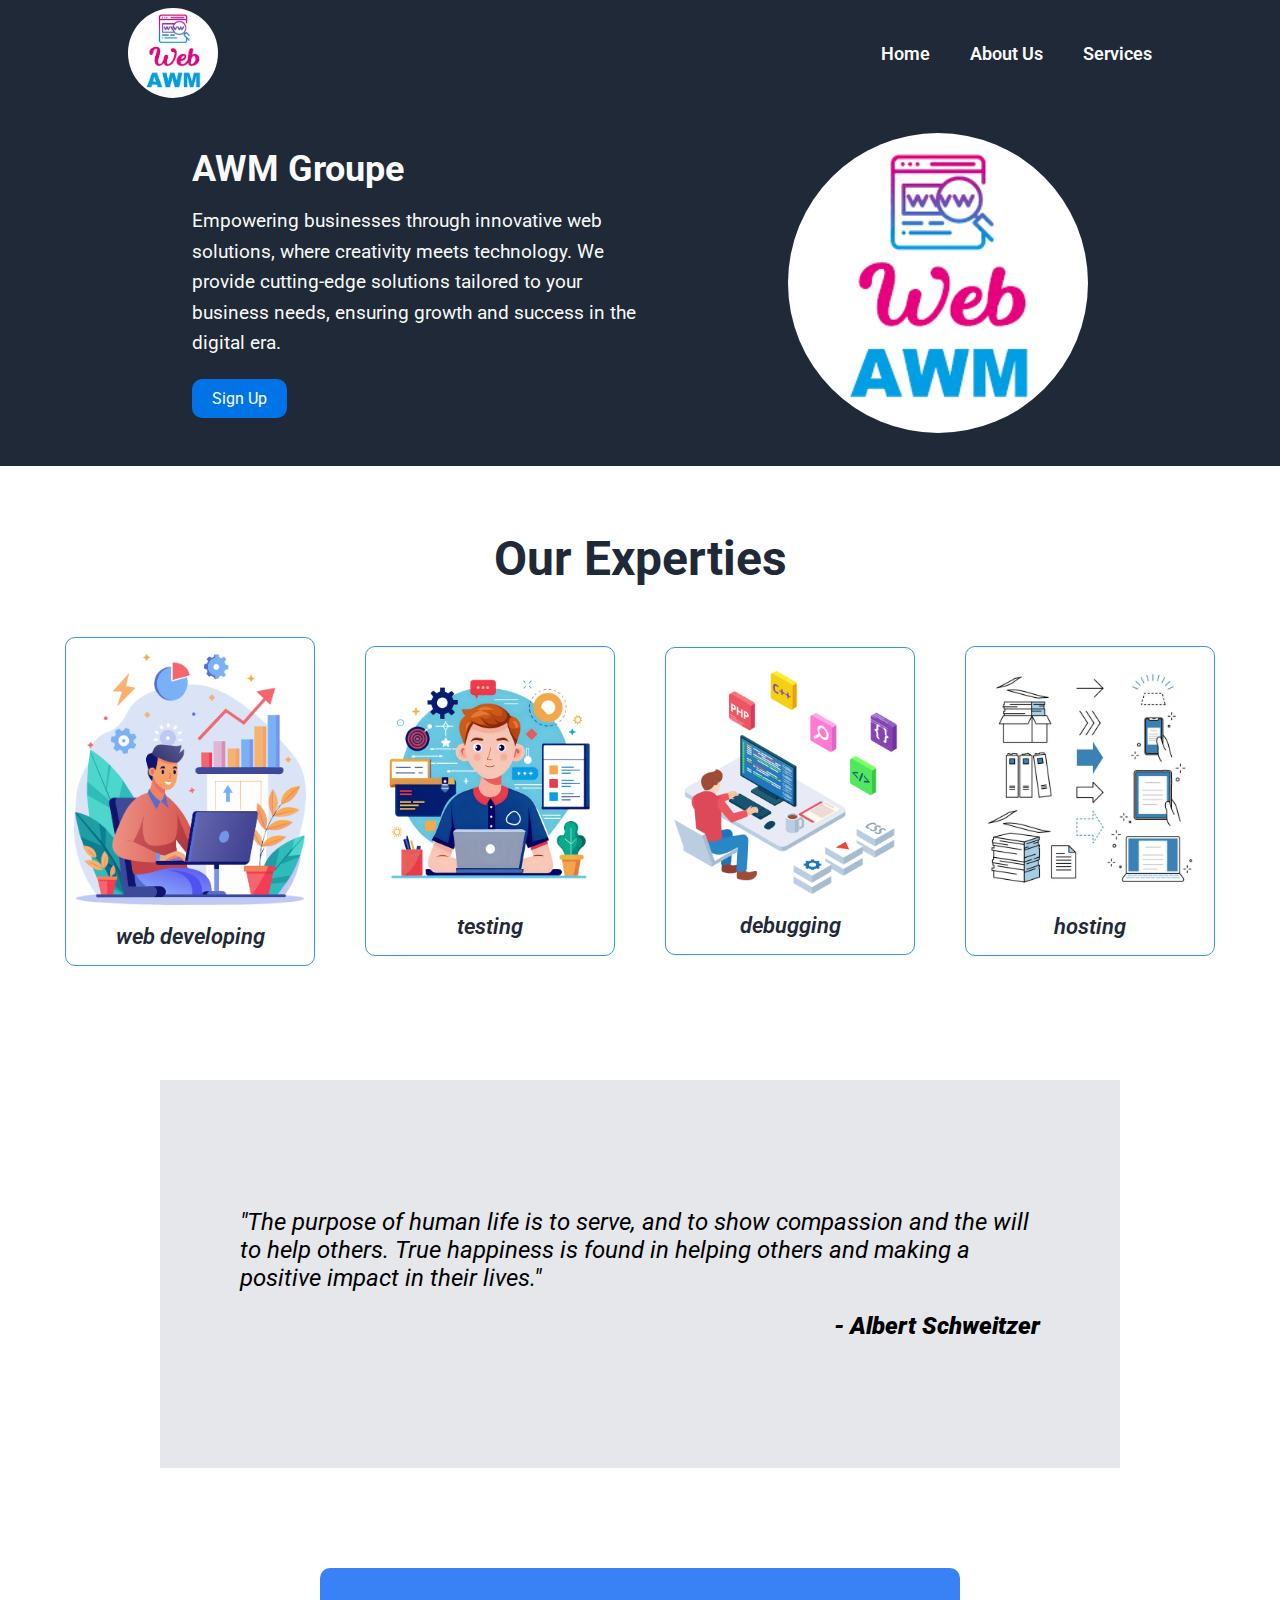
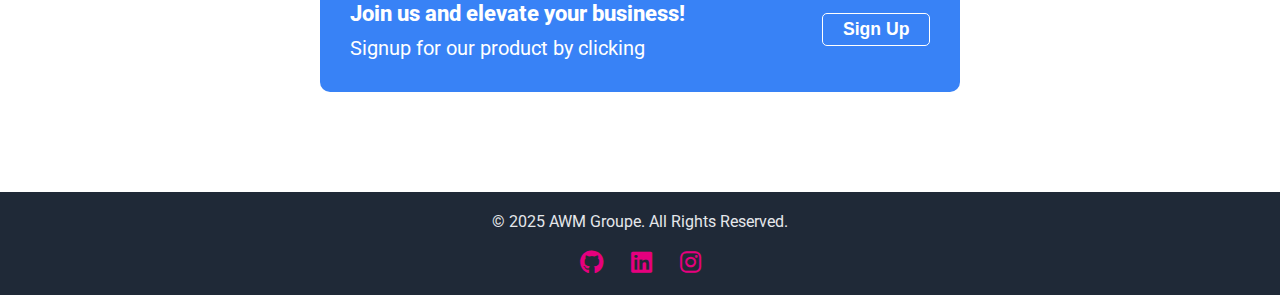
==== commit 42107620: "added close icon , responsive , button style" ====
--- a/index.html
+++ b/index.html
@@ -49,7 +49,9 @@
           <h1>AWM Groupe</h1>
           <p>
             Empowering businesses through innovative web solutions, where
-            creativity meets technology.
+            creativity meets technology. We provide cutting-edge solutions
+            tailored to your business needs, ensuring growth and success in the
+            digital era.
           </p>
           <a class="discover-label">Sign Up</a>
         </div>
--- a/styles.css
+++ b/styles.css
@@ -110,7 +110,7 @@
   width: 100%;
   height: 100%;
   display: flex;
-  margin-top: 100px;
+  margin: 100px 0;
   justify-content: center;
 }
 
@@ -150,6 +150,8 @@
   cursor: pointer;
   font-weight: 800;
 }
+
+
 .posibility_section{
   width: 100%;
   height: 100%;
@@ -313,7 +315,7 @@
 
 @media only screen and (min-width: 1020px) {
   .leftright {
-    padding: 0 15%;
+    padding: 2rem 15%;
   }
 
   .image-item:hover {
@@ -322,6 +324,13 @@
     transform: transform 0.2s ease-out;
   }
 
+  .discover-label:hover {
+    transform: scale(1.1);
+    transition: transform 0.2s ease-in;
+    background-color: #fff;
+    color: #3882F6;
+  }
+
   .image-item p {
     font-size: 1.4rem;
   }
@@ -337,4 +346,18 @@
   .cta-text p {
     font-size: 20px;
   }
+
+  
+.cta-btn {
+  transform: scale(1);
+  transition: transform 0.2s ease-in;
+}
+
+.cta-btn:hover {
+  transform: scale(1.1);
+  transition: transform 0.2s ease-in;
+  background-color: #fff;
+  color: #3882F6;
+}
+
 }